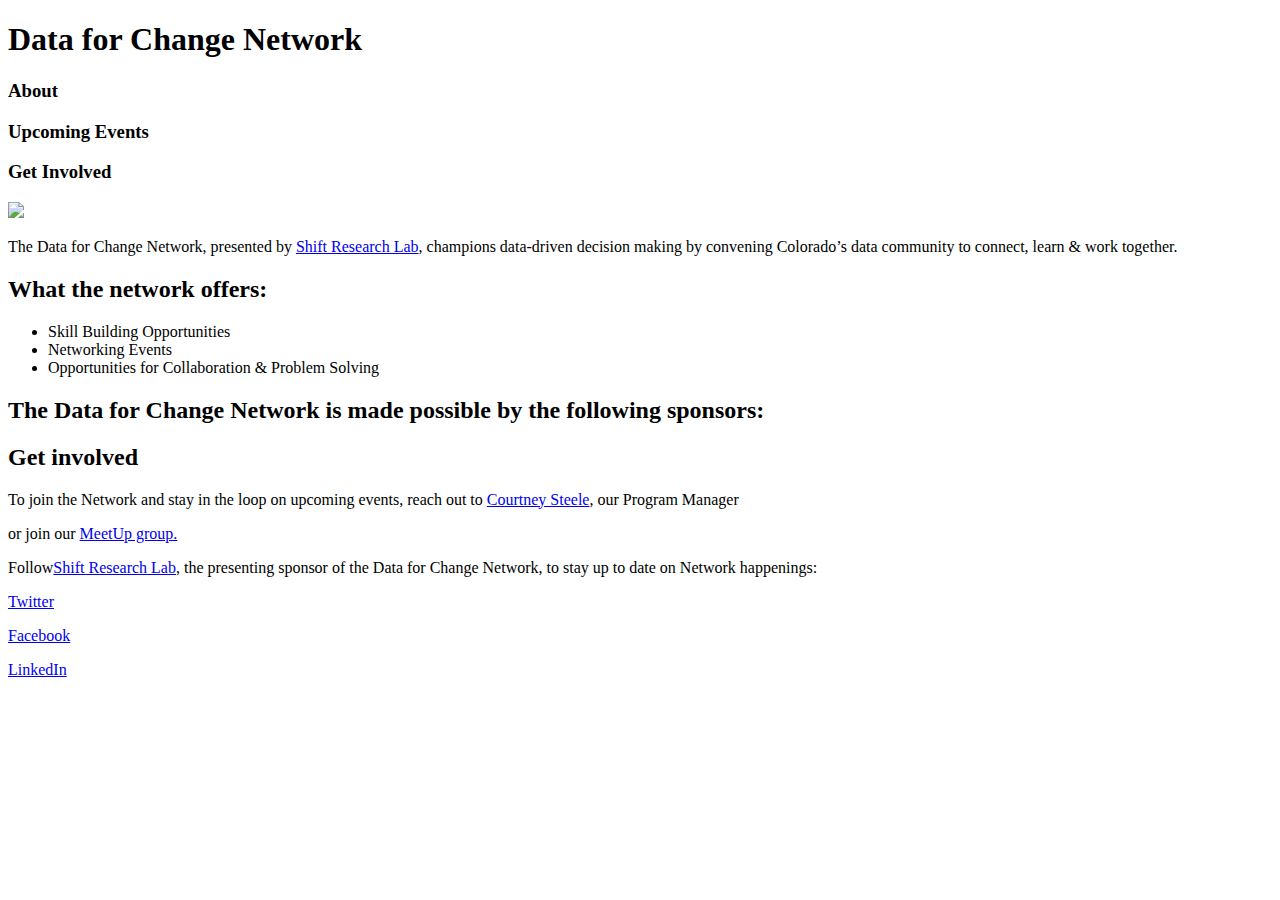
==== unit_3/index.html @ 42e4c54d "Update index.html" ====
<!DOCTYPE html>
<html>
<head>
	<title>Data for Change Network</title>
</head>
<body>
	
	<h1>Data for Change Network</h1>
	
	<h3>About</h3>
	<h3>Upcoming Events</h3>
	<h3>Get Involved</h3>
	<img src="images/data_for_change.jpeg">
	<p>The Data for Change Network, presented by <a href="http://www.shiftresearchlab.org/">Shift Research Lab</a>, champions data-driven decision making by convening Colorado’s data community to connect, learn & work together.</p> 

	<h2>What the network offers:</h2>
	<ul>
		<li>Skill Building Opportunities</li>
		<li>Networking Events</li>
		<li>Opportunities for Collaboration & Problem Solving</li>
	</ul>

	<h2>The Data for Change Network is made possible by the following sponsors:</h2> 


	<h2>Get involved</h2>
	<p>To join the Network and stay in the loop on upcoming events, reach out to <a href="mailto:csteele@garycommunity.org"> Courtney Steele</a>, our Program Manager</p> or join our <a href="https://www.meetup.com/Data-for-Change-Network-Shift-Research-Lab/"> MeetUp group.</a>

	<p>Follow<a href="http://www.shiftresearchlab.org/">Shift Research Lab</a>, the presenting sponsor of the Data for Change Network, to stay up to date on Network happenings:</p>
	<p> <a href="https://twitter.com/Shift_Research">Twitter</a> </p>
	<p> <a href="https://www.facebook.com/ShiftResearchLab/">Facebook</a> </p>
	</p> <a href="https://www.linkedin.com/company/shift-research-lab/?viewAsMember=true">LinkedIn</a> </p>

</body>
</html>
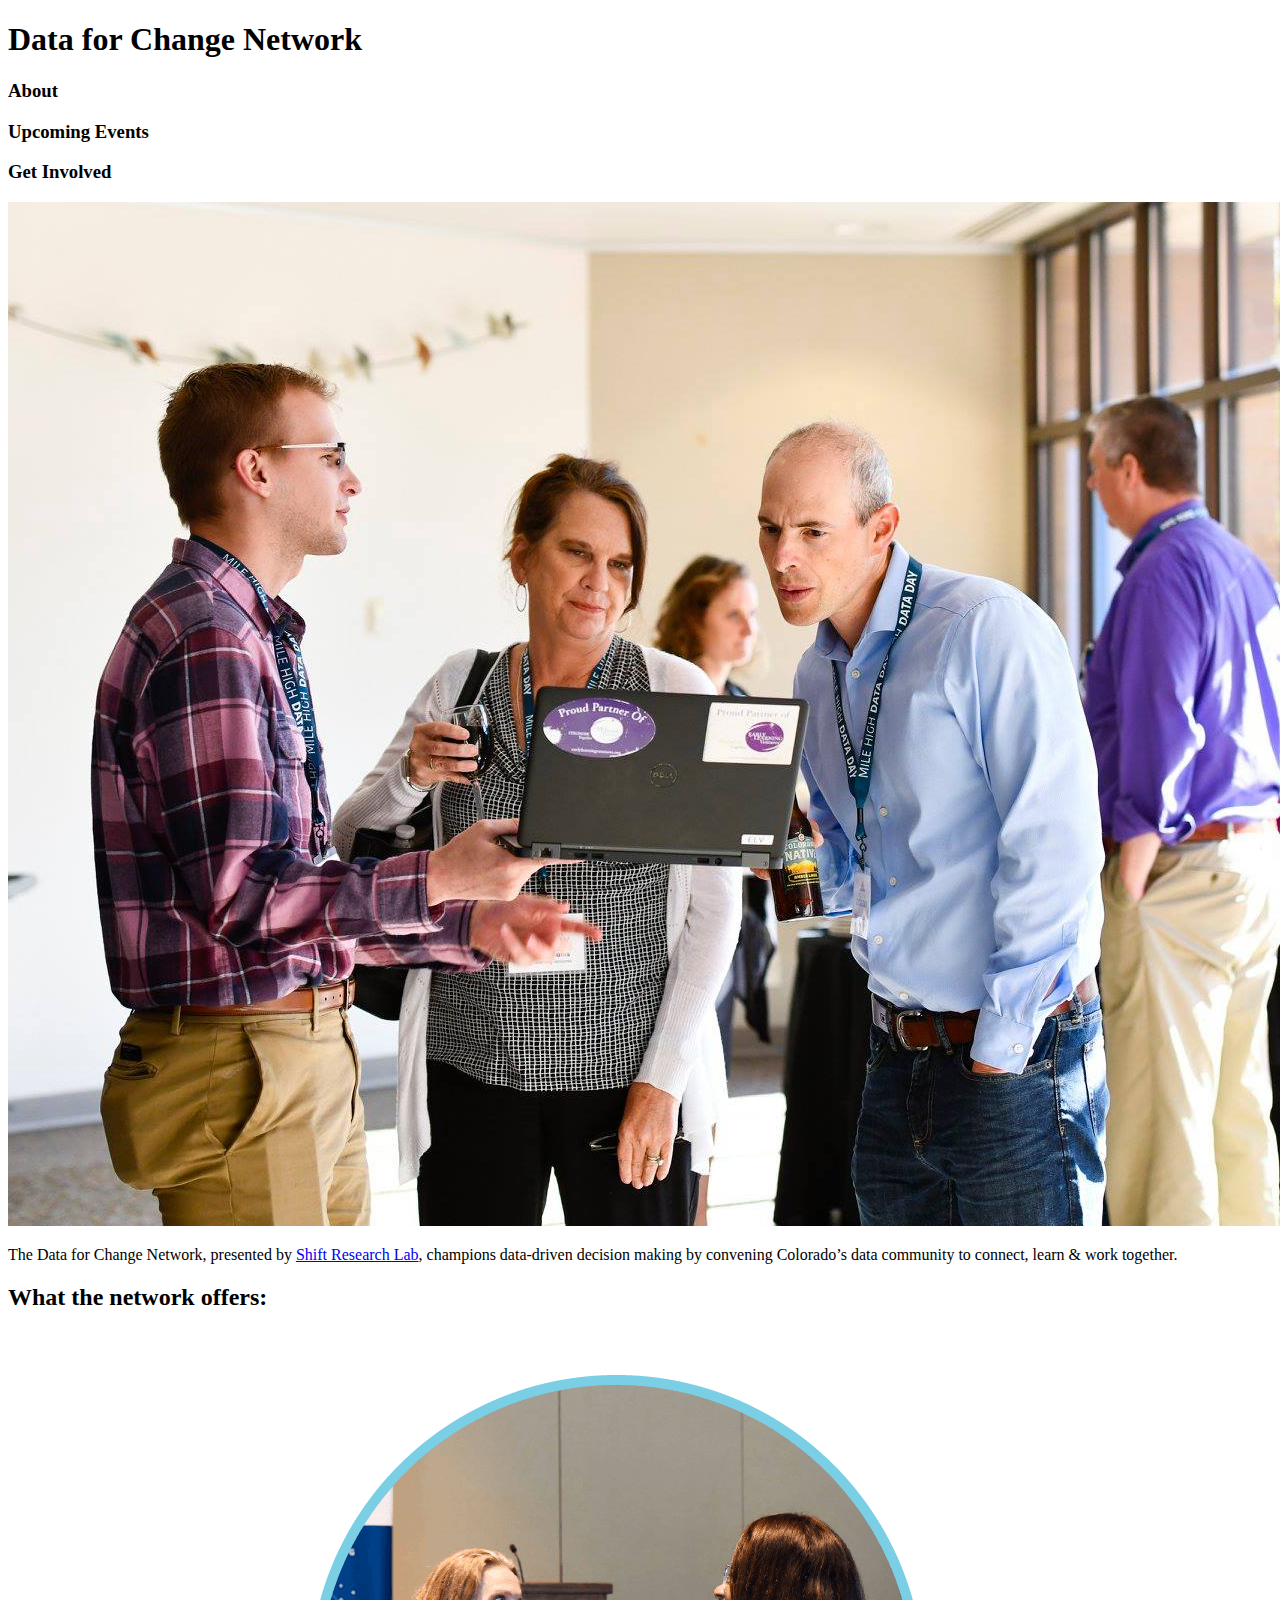
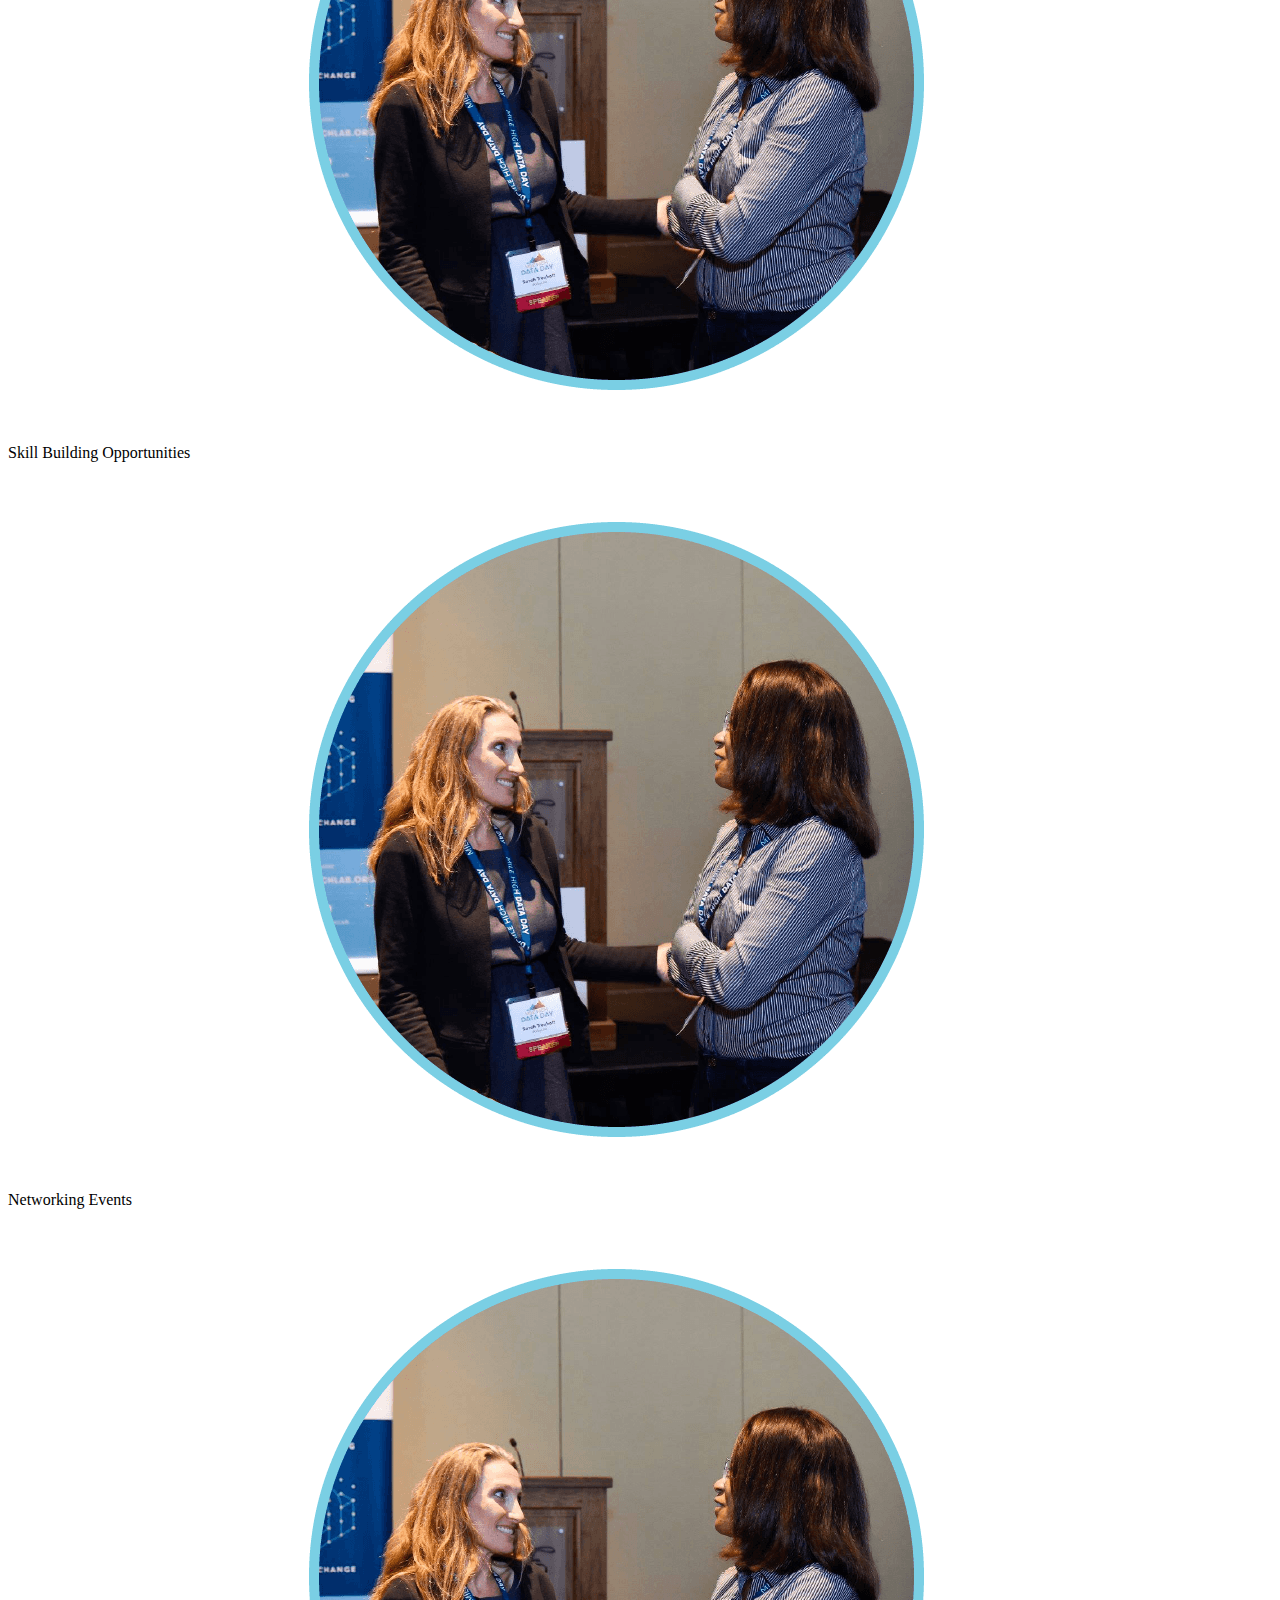
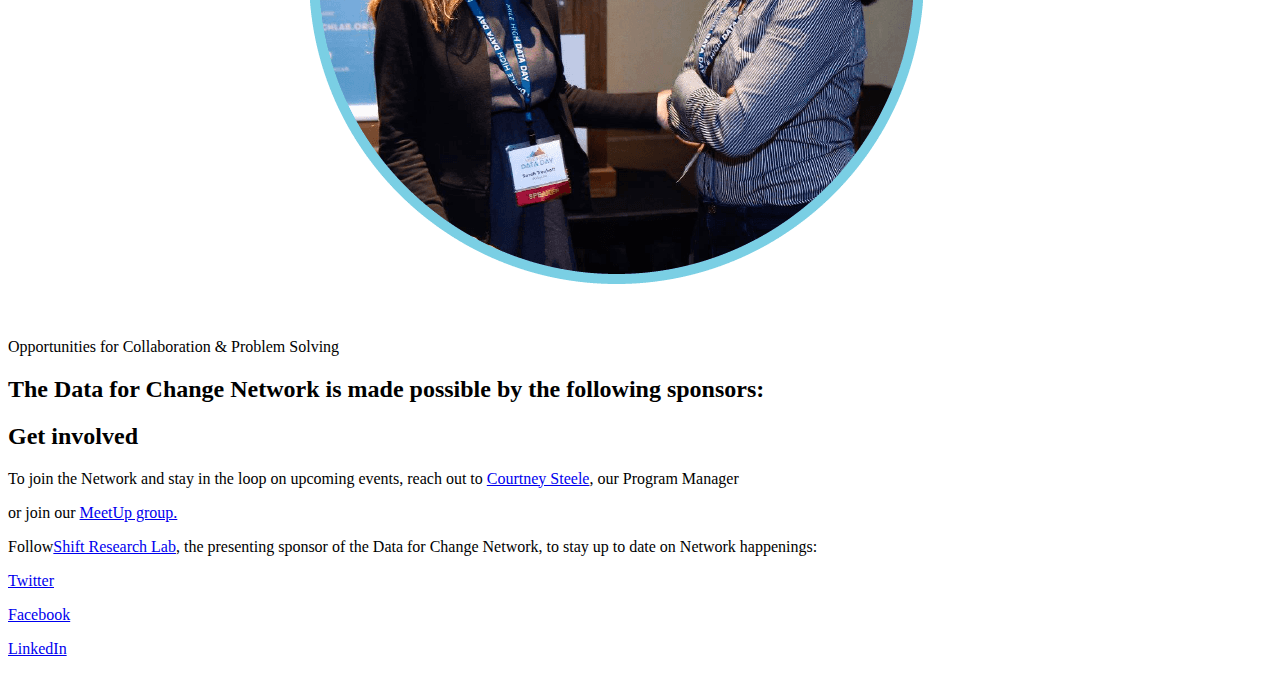
==== commit 94fd51b4: "Update index.html" ====
--- a/unit_3/index.html
+++ b/unit_3/index.html
@@ -14,11 +14,12 @@
 	<p>The Data for Change Network, presented by <a href="http://www.shiftresearchlab.org/">Shift Research Lab</a>, champions data-driven decision making by convening Colorado’s data community to connect, learn & work together.</p> 
 
 	<h2>What the network offers:</h2>
-	<ul>
-		<li>Skill Building Opportunities</li>
-		<li>Networking Events</li>
-		<li>Opportunities for Collaboration & Problem Solving</li>
-	</ul>
+		<img src="images/circle_image.png">
+		<p>Skill Building Opportunities</p>
+		<img src="images/circle_image.png">
+		<p>Networking Events</p>
+		<img src="images/circle_image.png">
+		<p>Opportunities for Collaboration & Problem Solving</p>
 
 	<h2>The Data for Change Network is made possible by the following sponsors:</h2> 
 
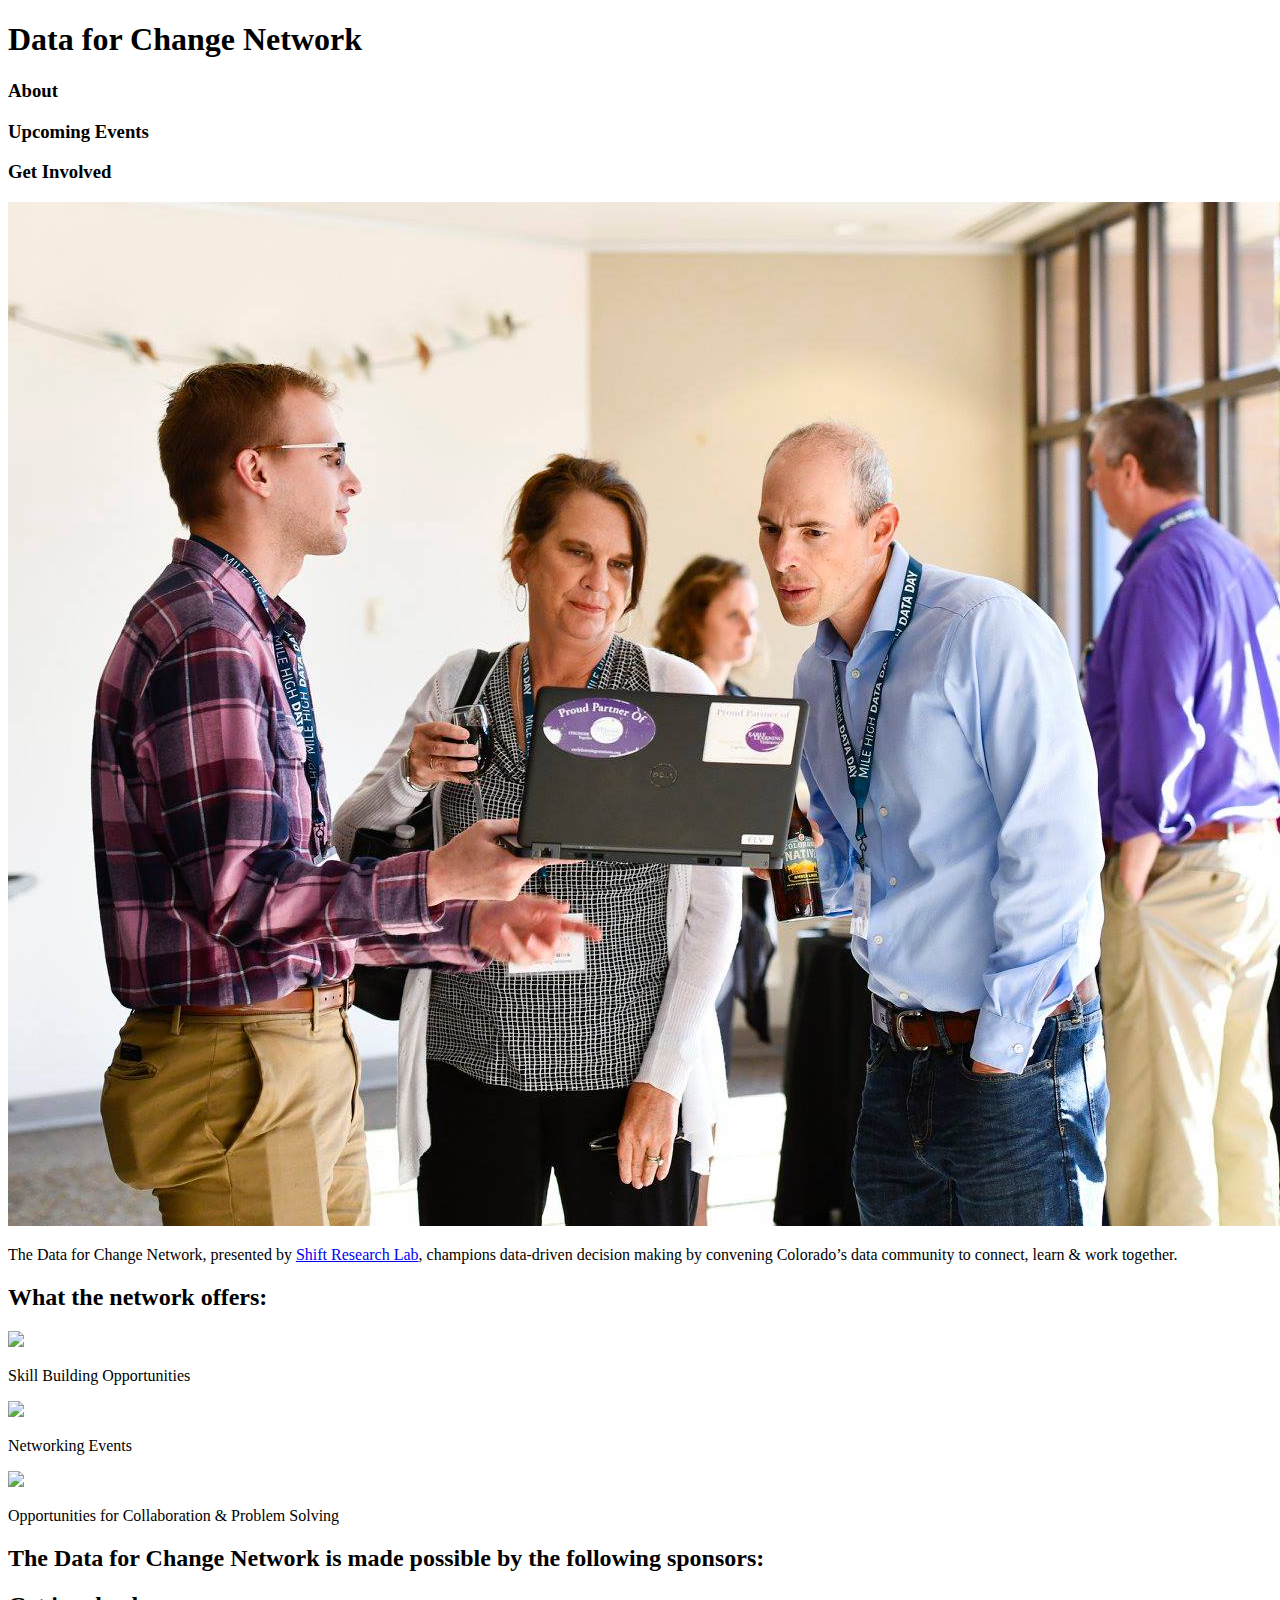
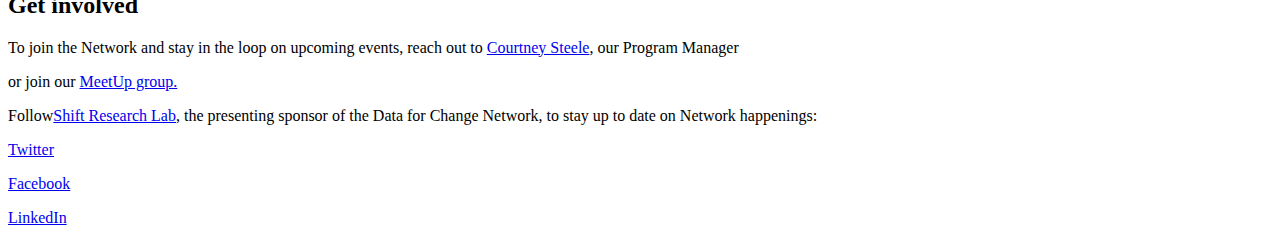
==== commit c875f91d: "me" ====
--- a/unit_3/index.html
+++ b/unit_3/index.html
@@ -14,11 +14,11 @@
 	<p>The Data for Change Network, presented by <a href="http://www.shiftresearchlab.org/">Shift Research Lab</a>, champions data-driven decision making by convening Colorado’s data community to connect, learn & work together.</p> 
 
 	<h2>What the network offers:</h2>
-		<img src="images/circle_image.png">
+		<img src="images/circle_image.png.png">
 		<p>Skill Building Opportunities</p>
-		<img src="images/circle_image.png">
+		<img src="images/circle_image.png.png">
 		<p>Networking Events</p>
-		<img src="images/circle_image.png">
+		<img src="images/circle_image.png.png">
 		<p>Opportunities for Collaboration & Problem Solving</p>
 
 	<h2>The Data for Change Network is made possible by the following sponsors:</h2> 
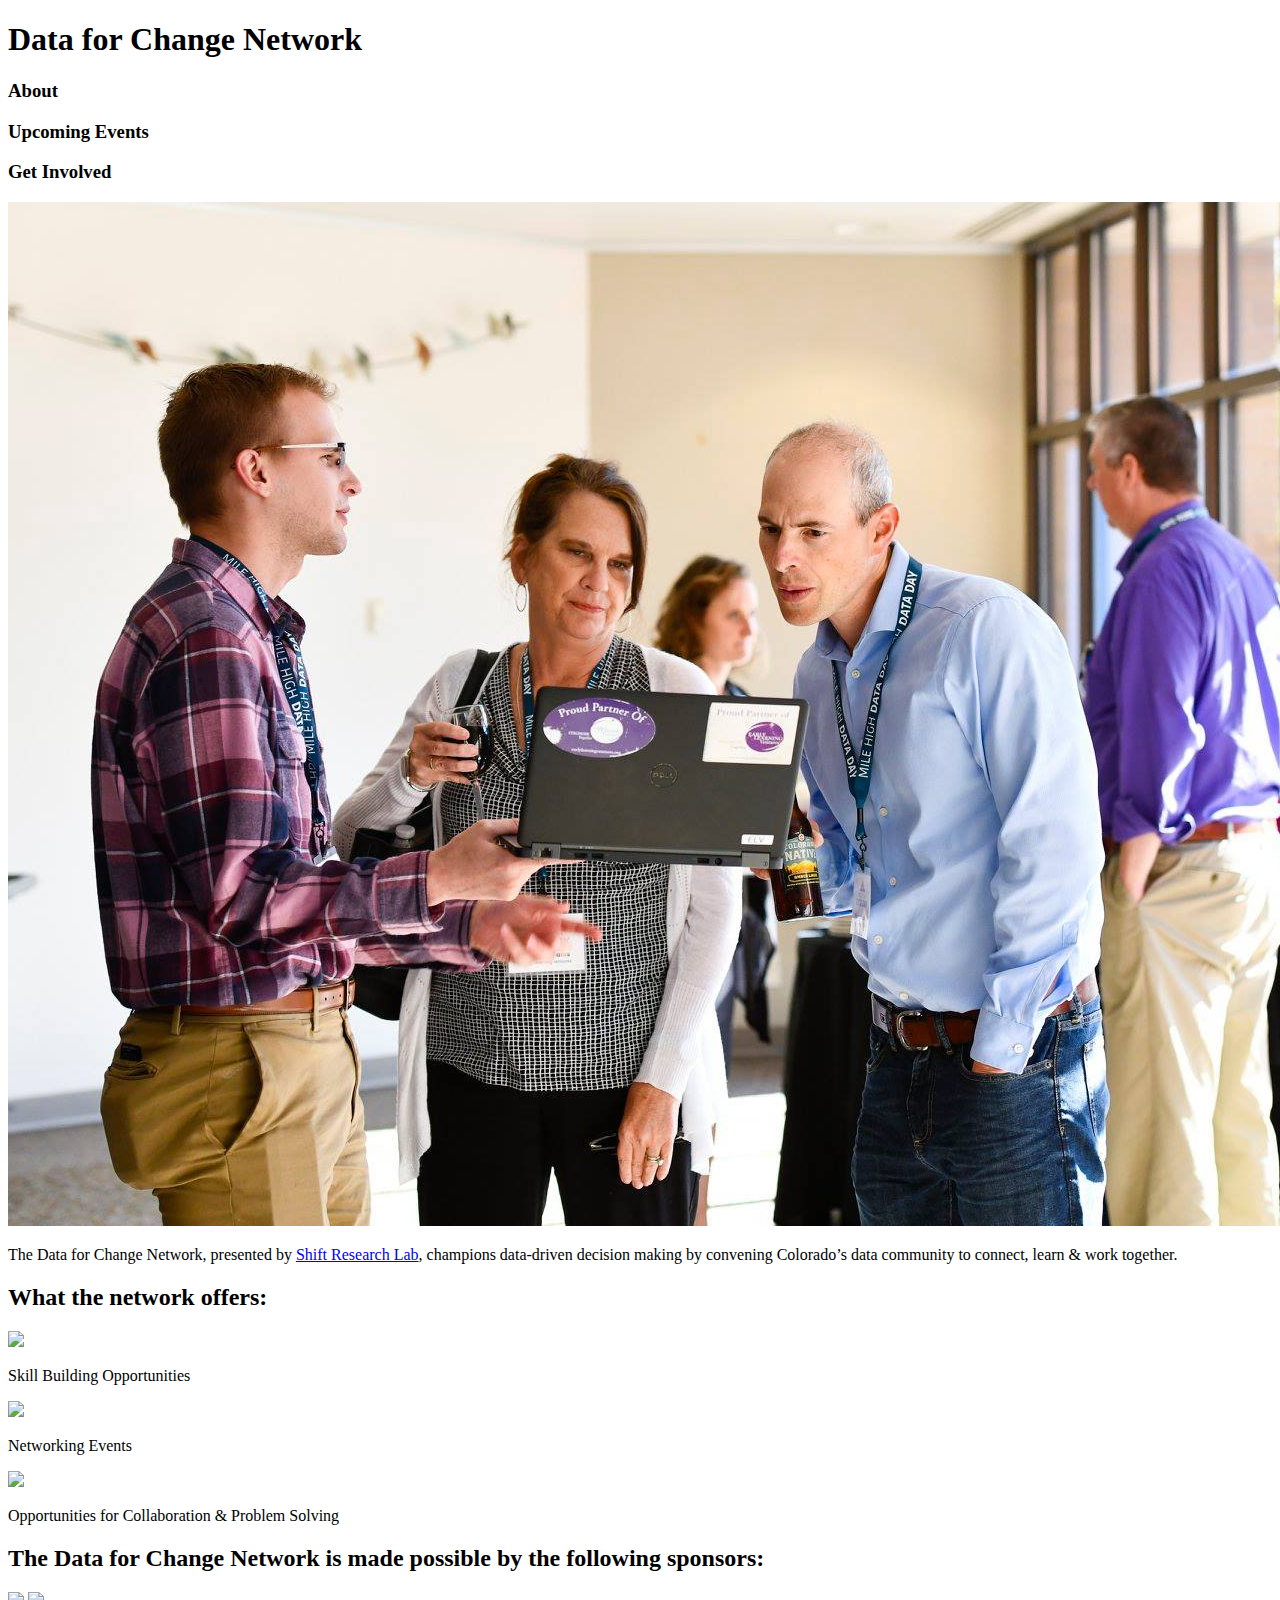
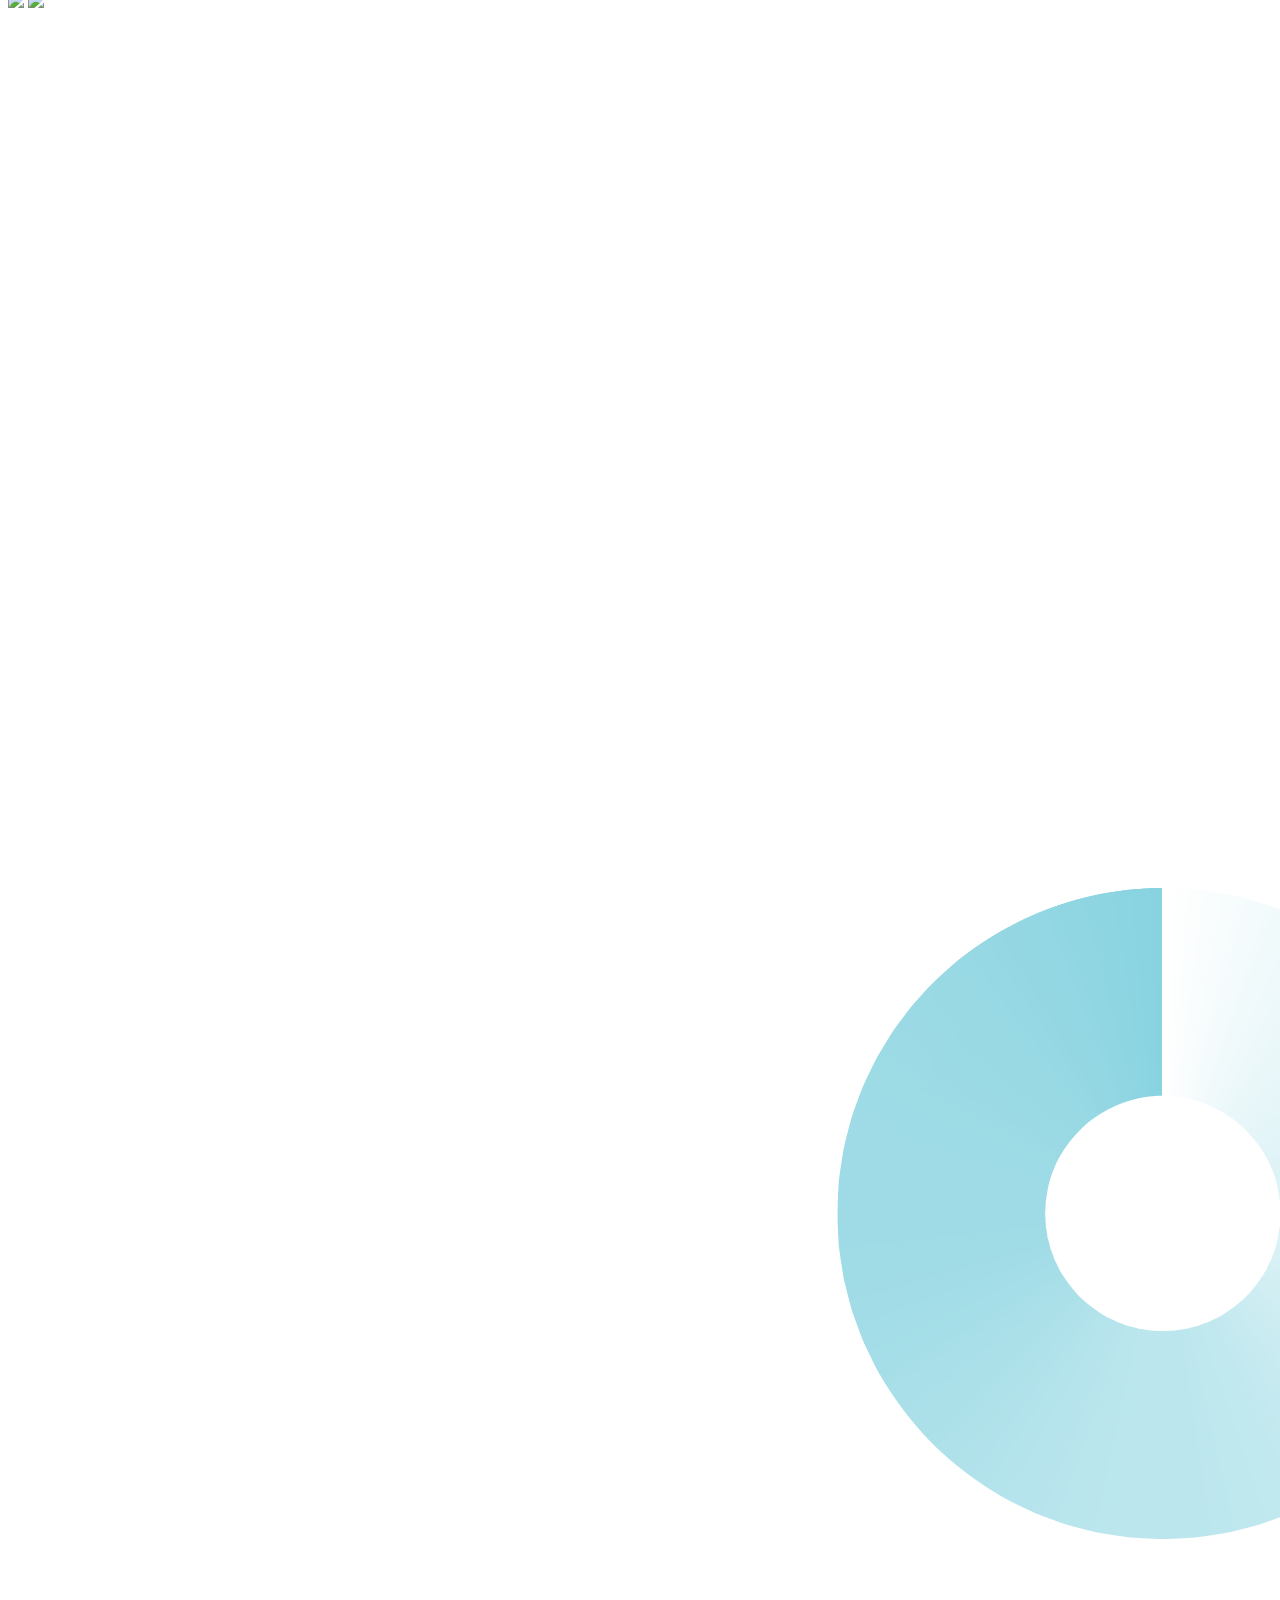
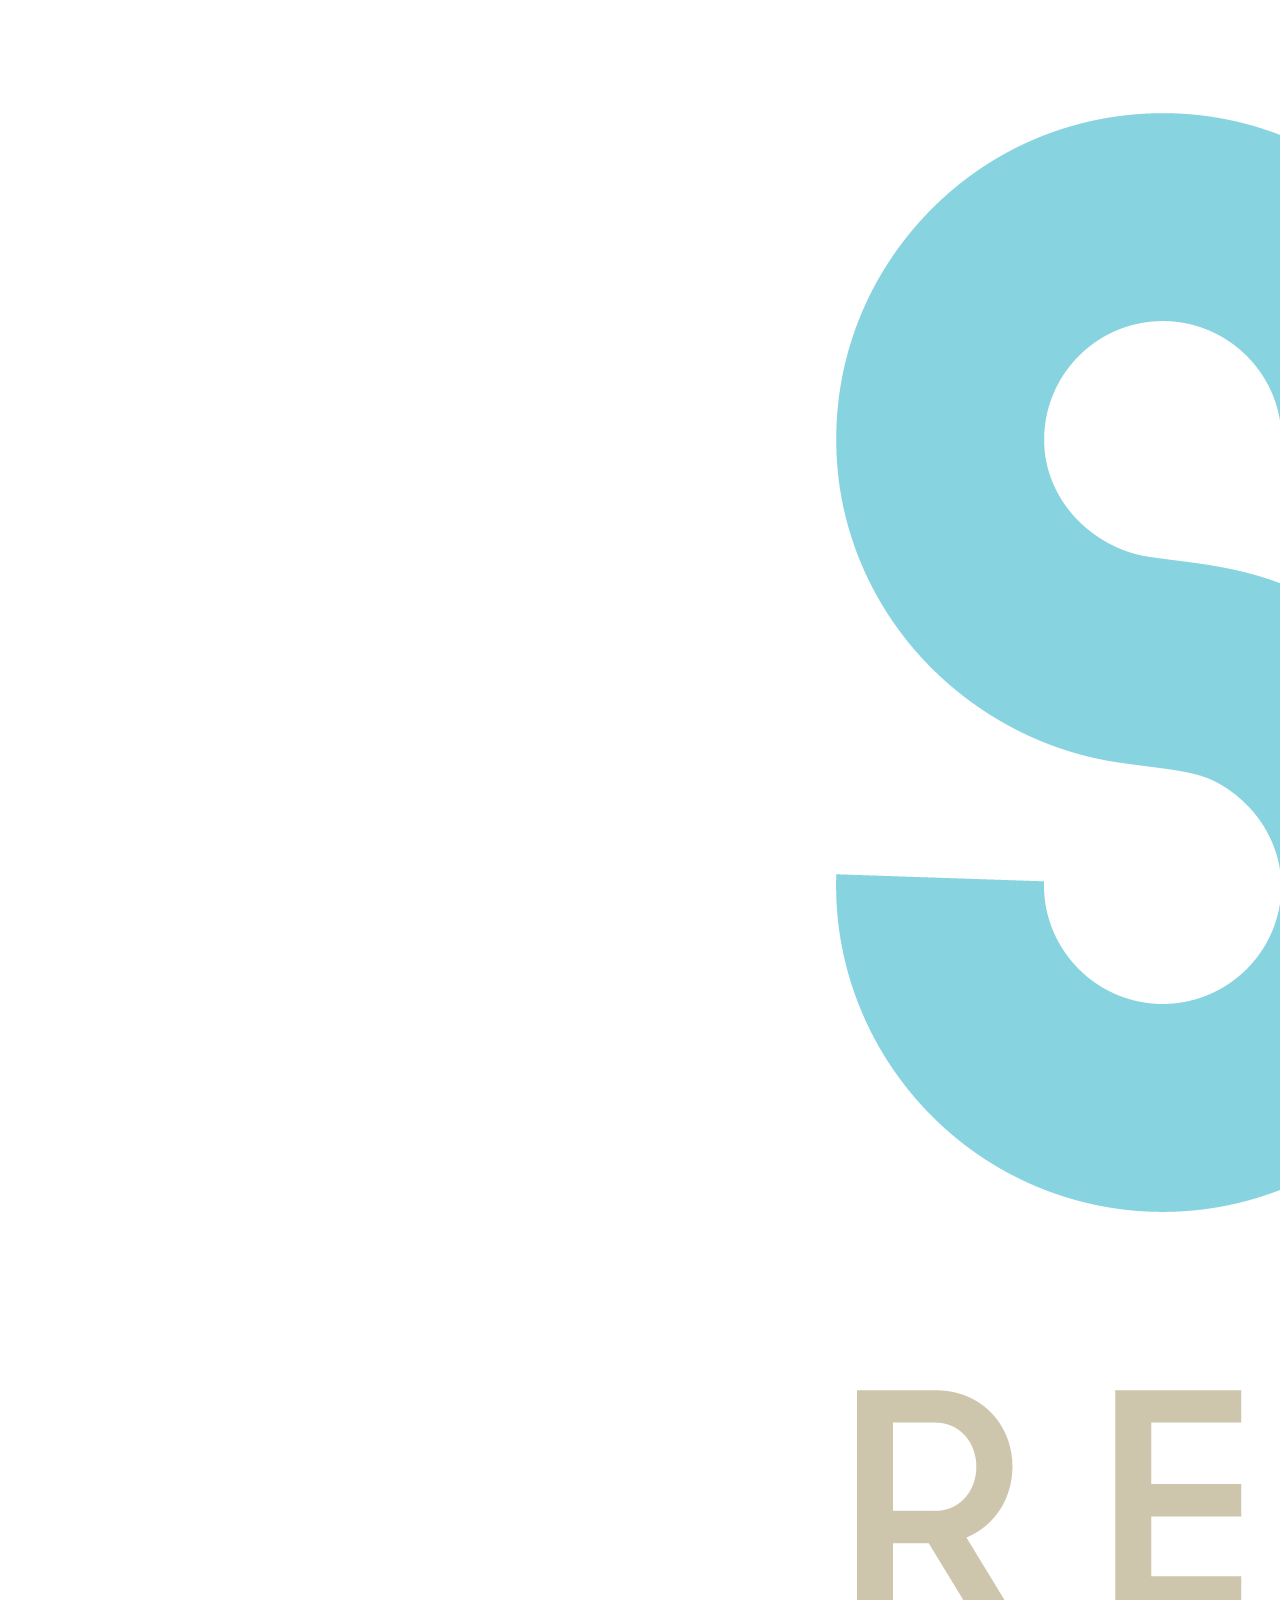
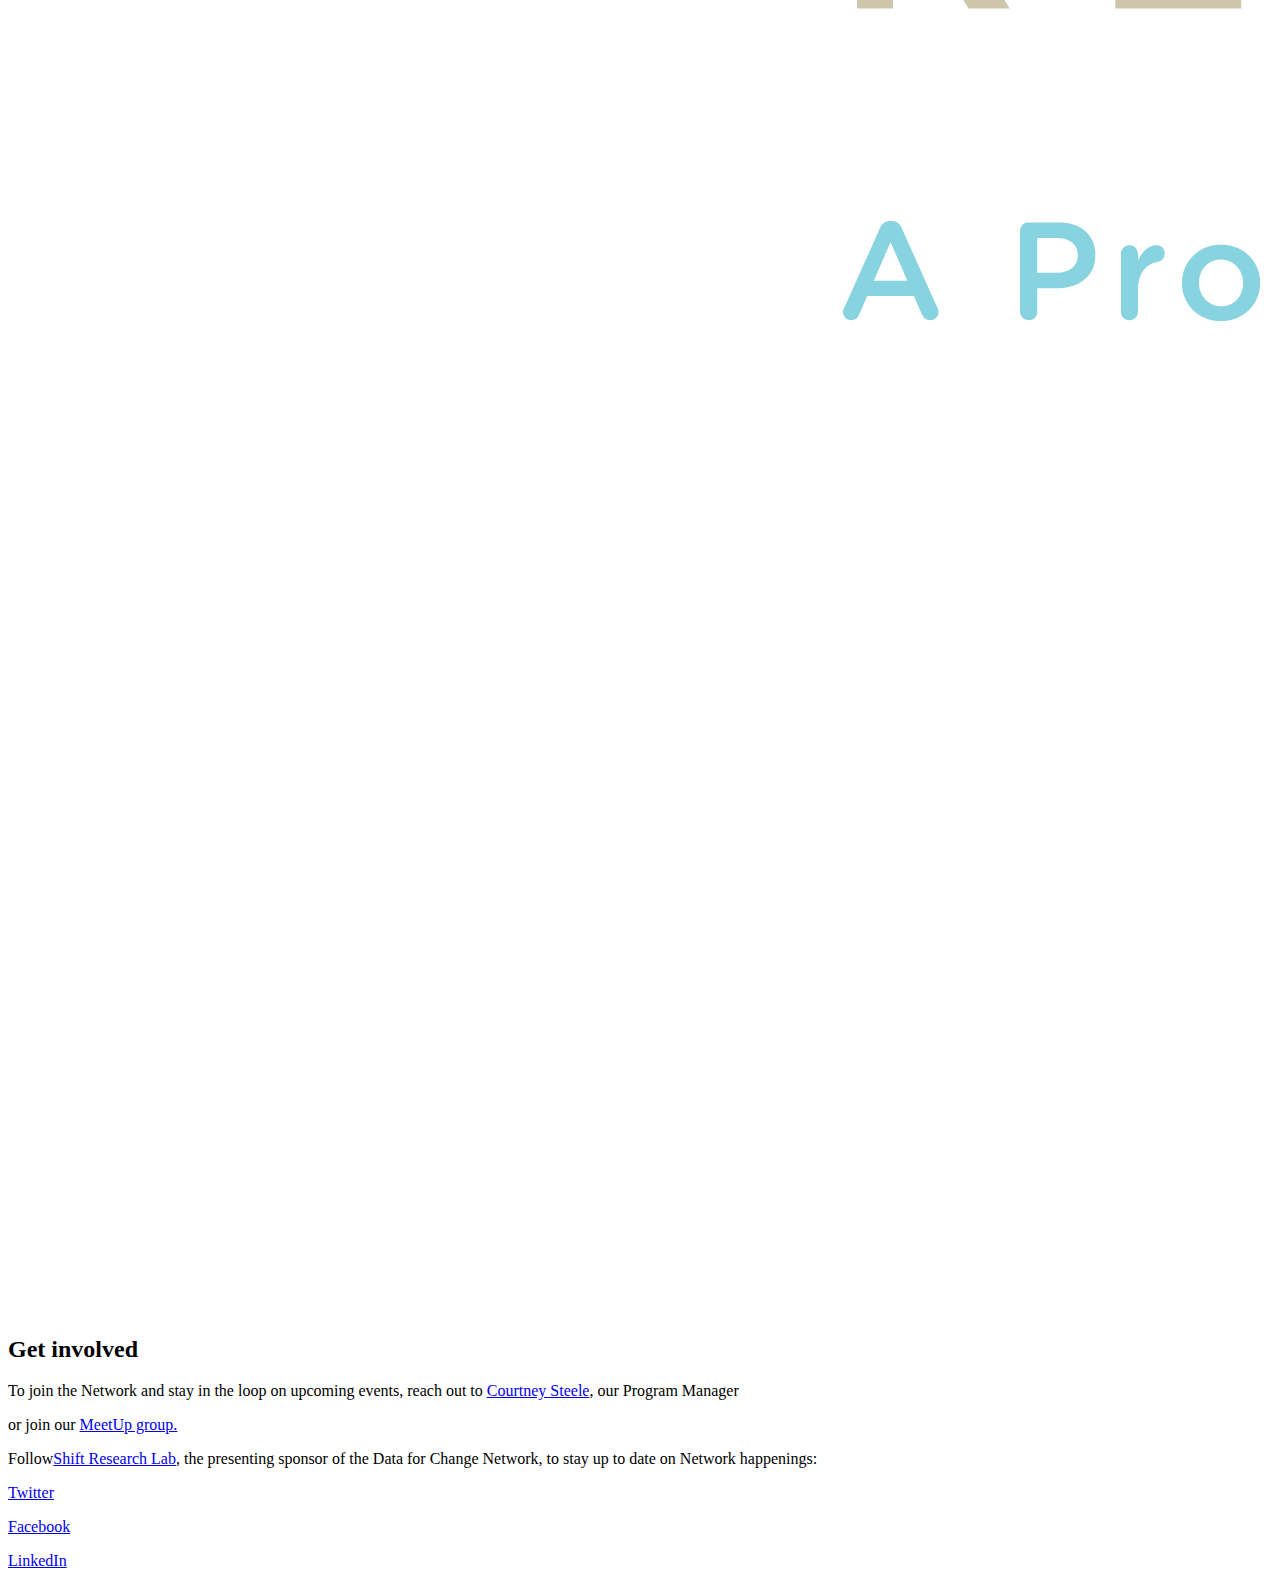
==== commit 1efc6874: "Update index.html" ====
--- a/unit_3/index.html
+++ b/unit_3/index.html
@@ -22,7 +22,9 @@
 		<p>Opportunities for Collaboration & Problem Solving</p>
 
 	<h2>The Data for Change Network is made possible by the following sponsors:</h2> 
-
+	<img src="images/ga_logo.jpeg">
+	<img src="images/piton_logo.jpeg">
+	<img src="images/shift_logo.png">
 
 	<h2>Get involved</h2>
 	<p>To join the Network and stay in the loop on upcoming events, reach out to <a href="mailto:csteele@garycommunity.org"> Courtney Steele</a>, our Program Manager</p> or join our <a href="https://www.meetup.com/Data-for-Change-Network-Shift-Research-Lab/"> MeetUp group.</a>
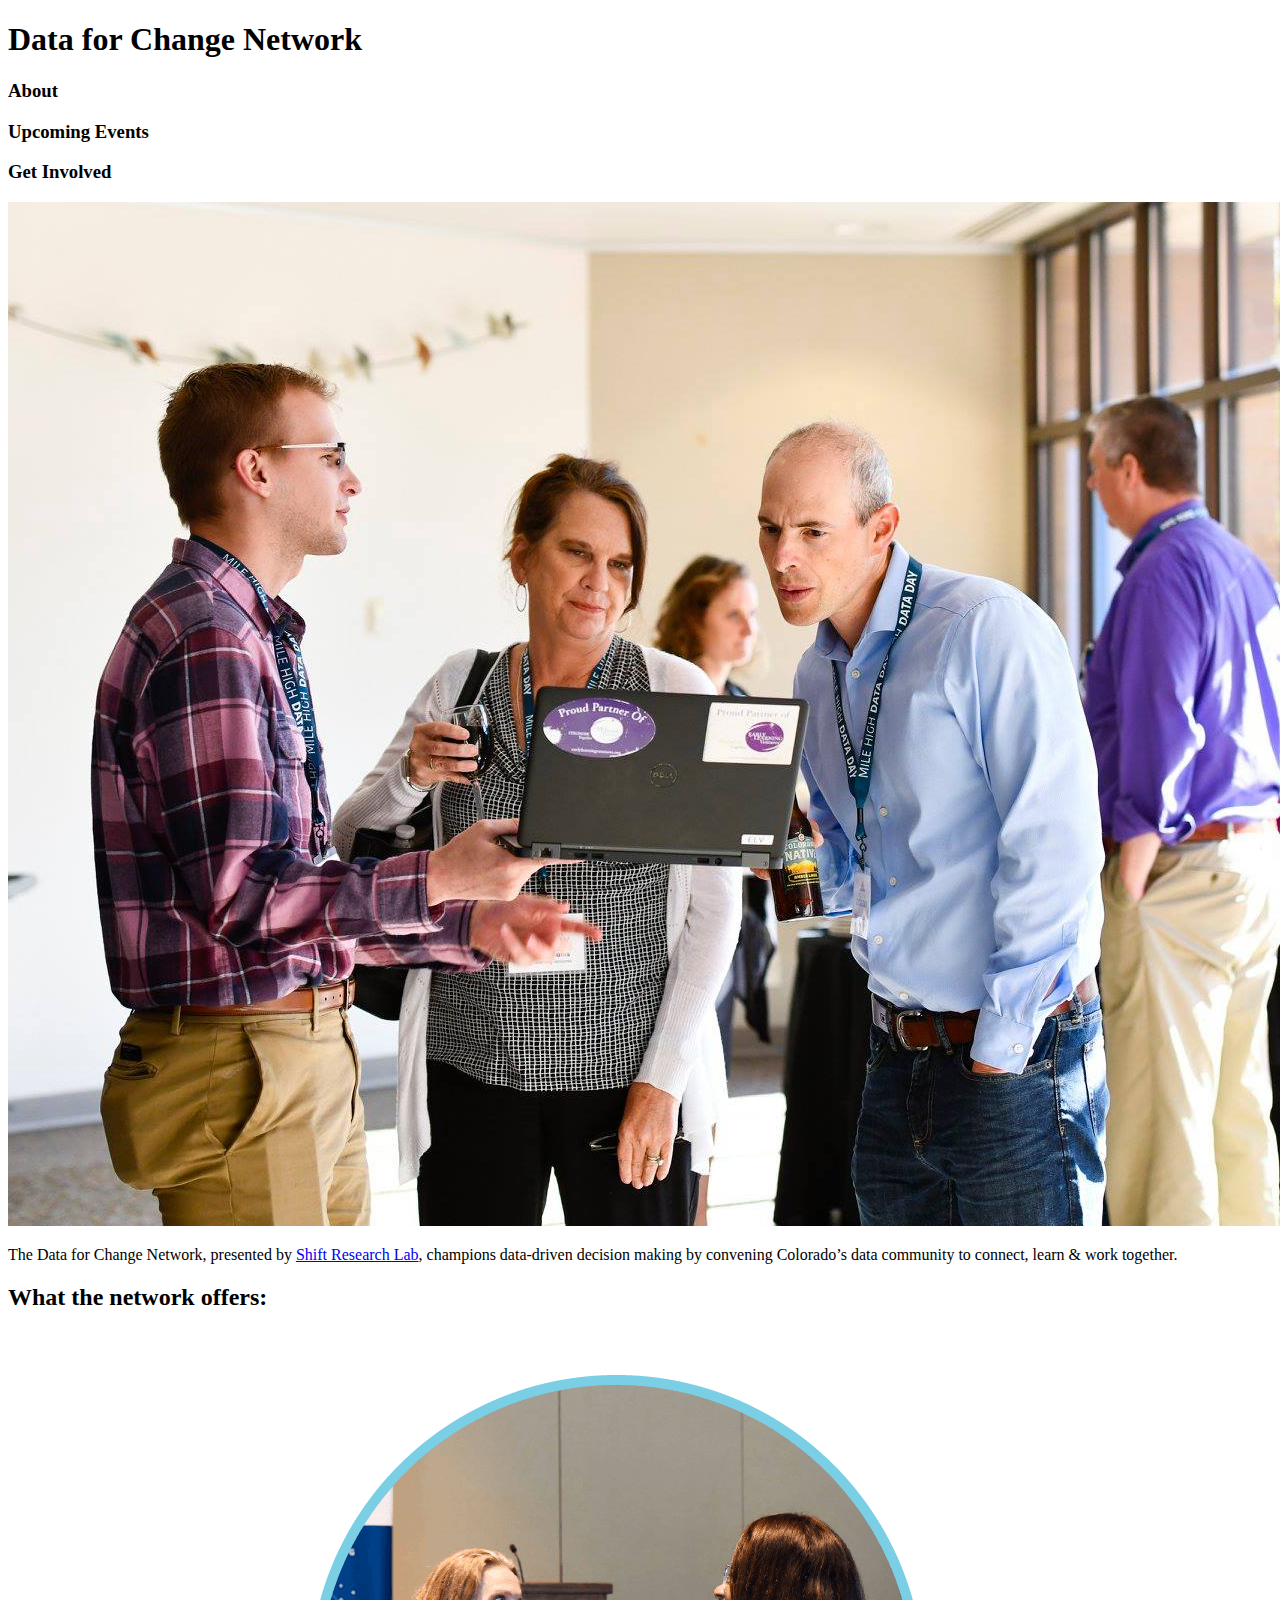
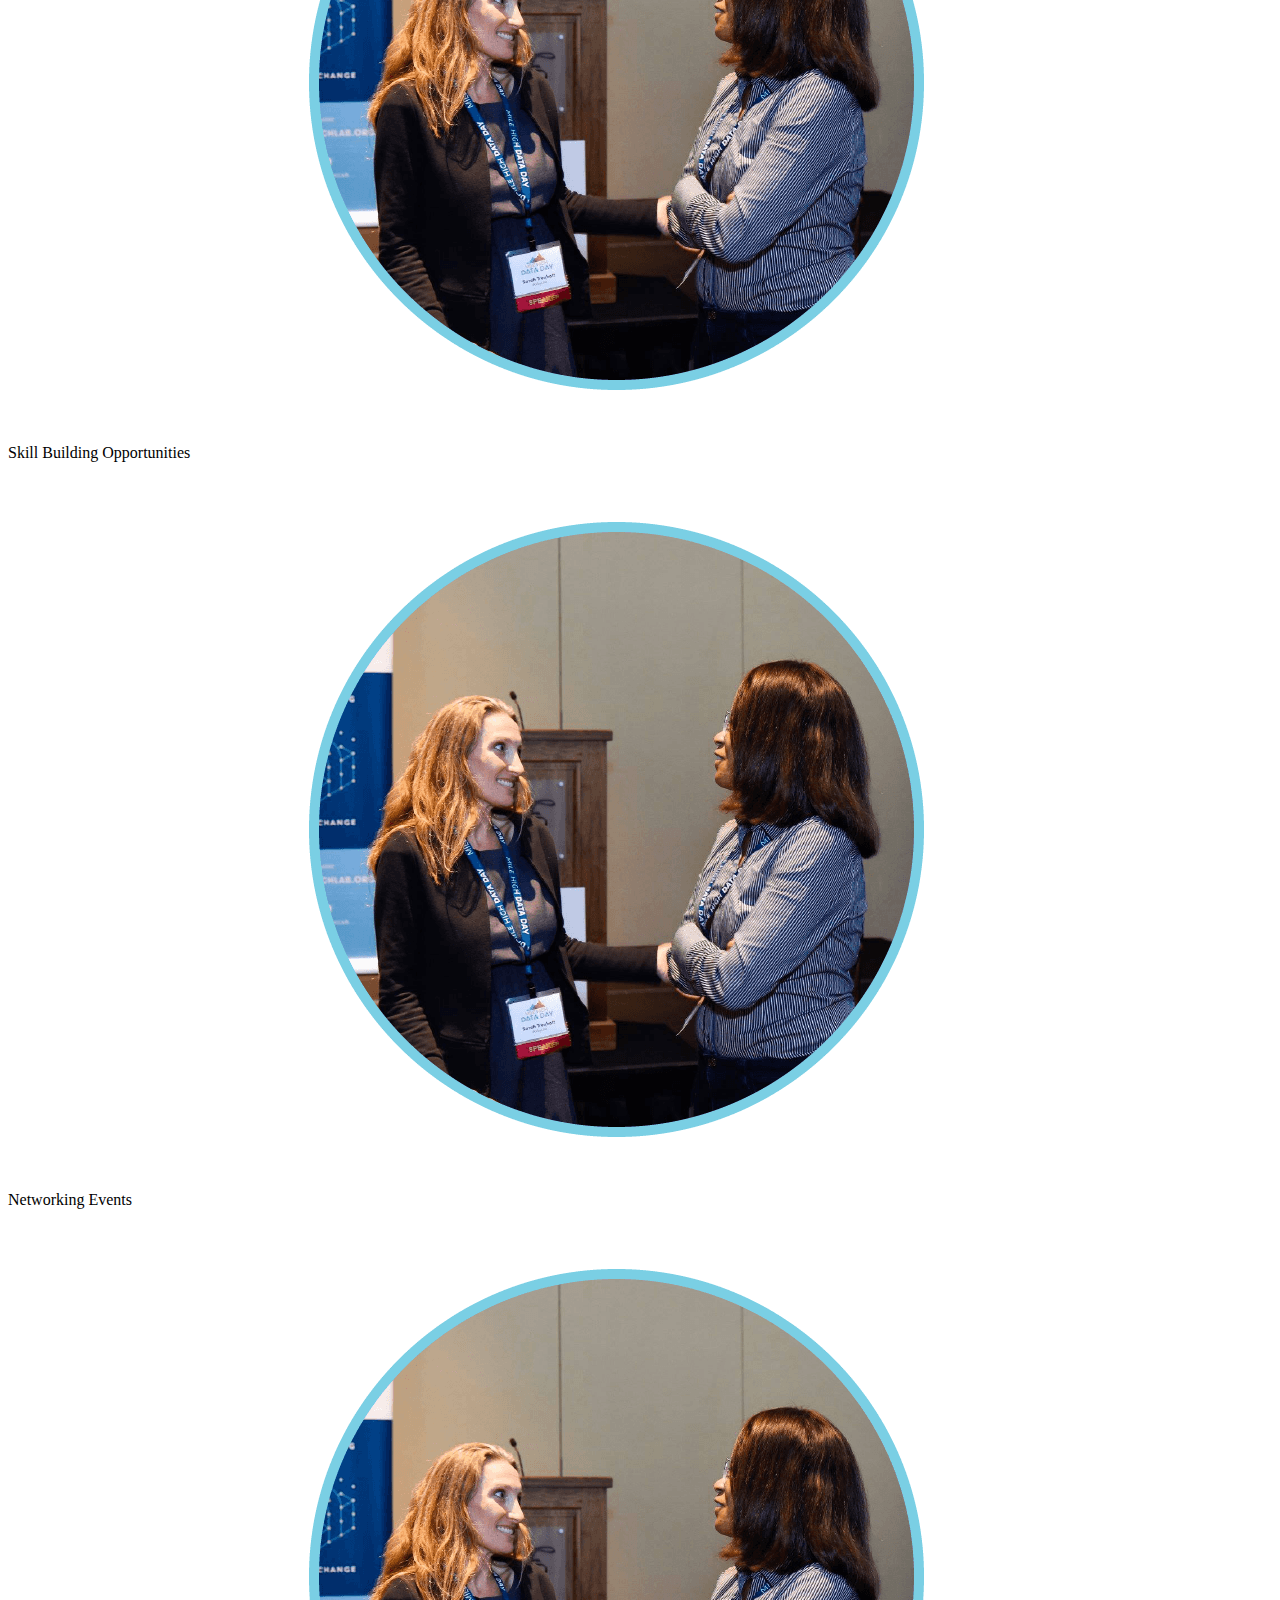
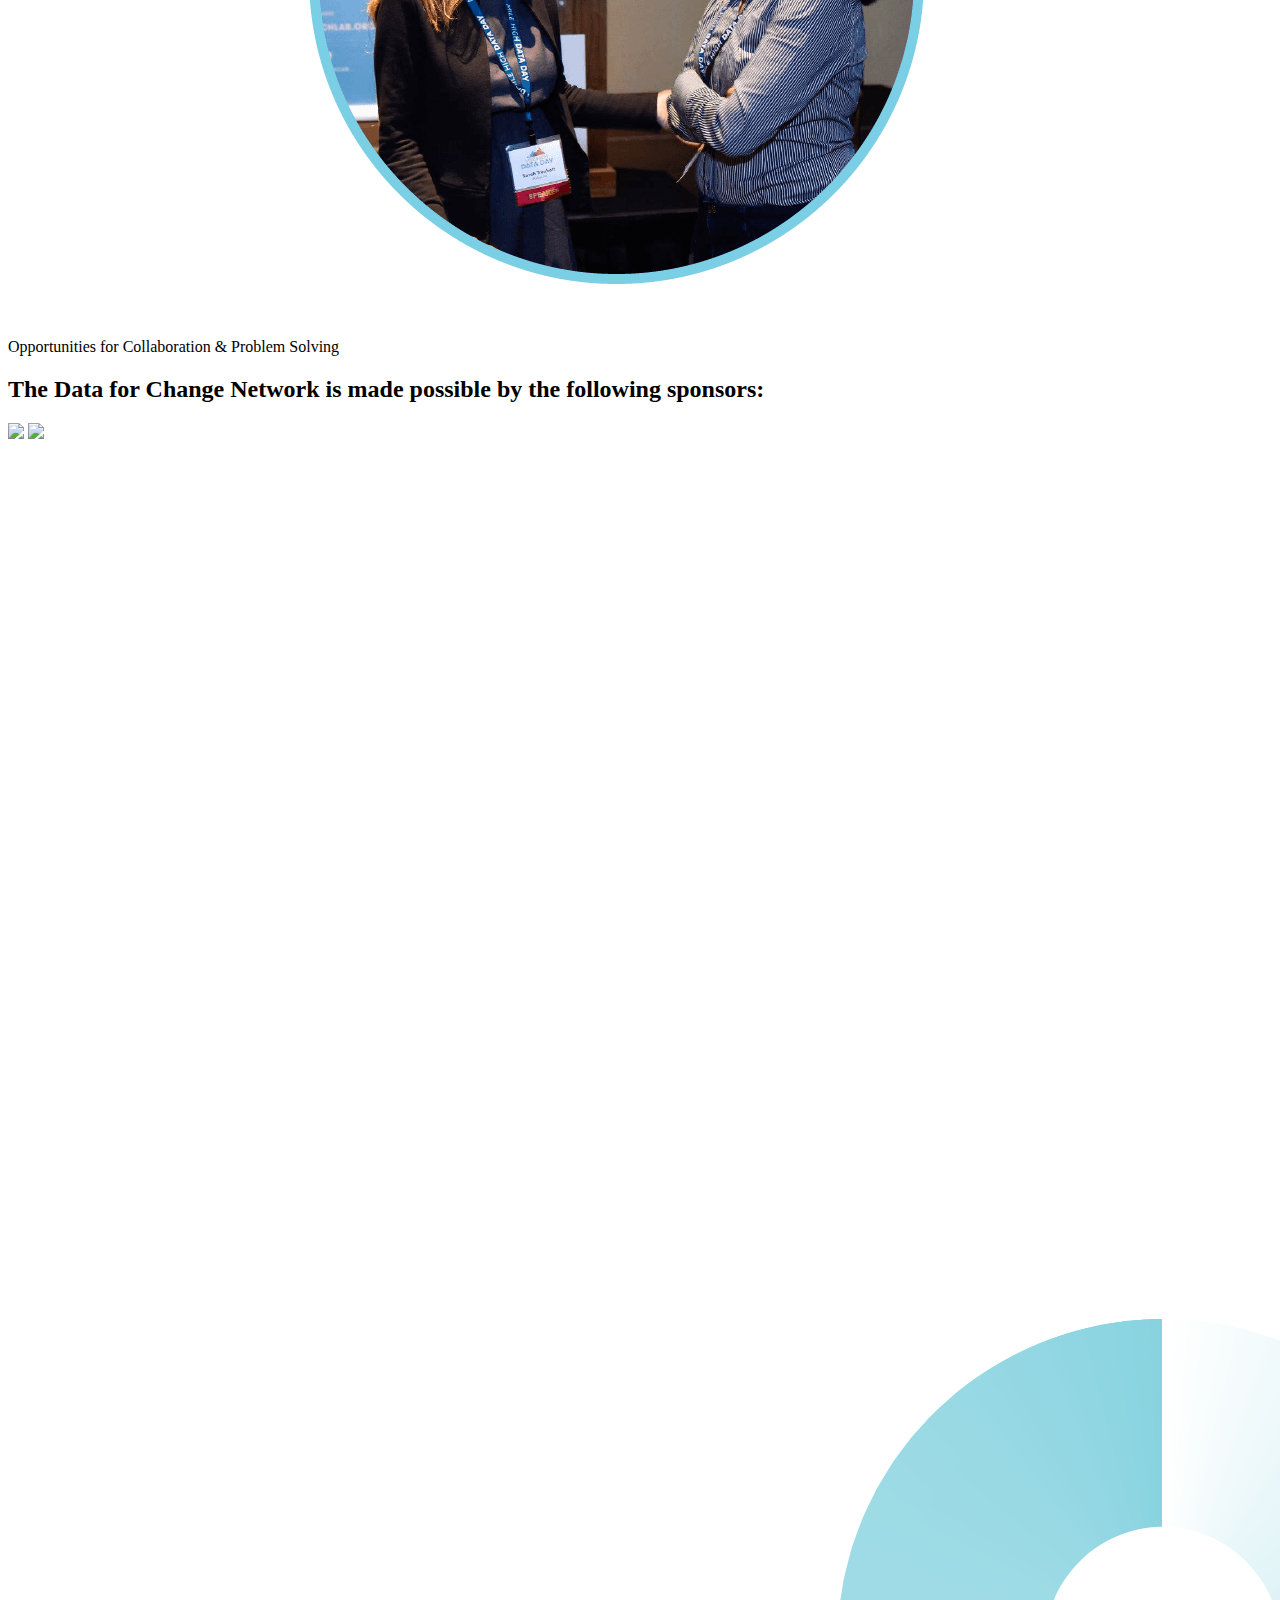
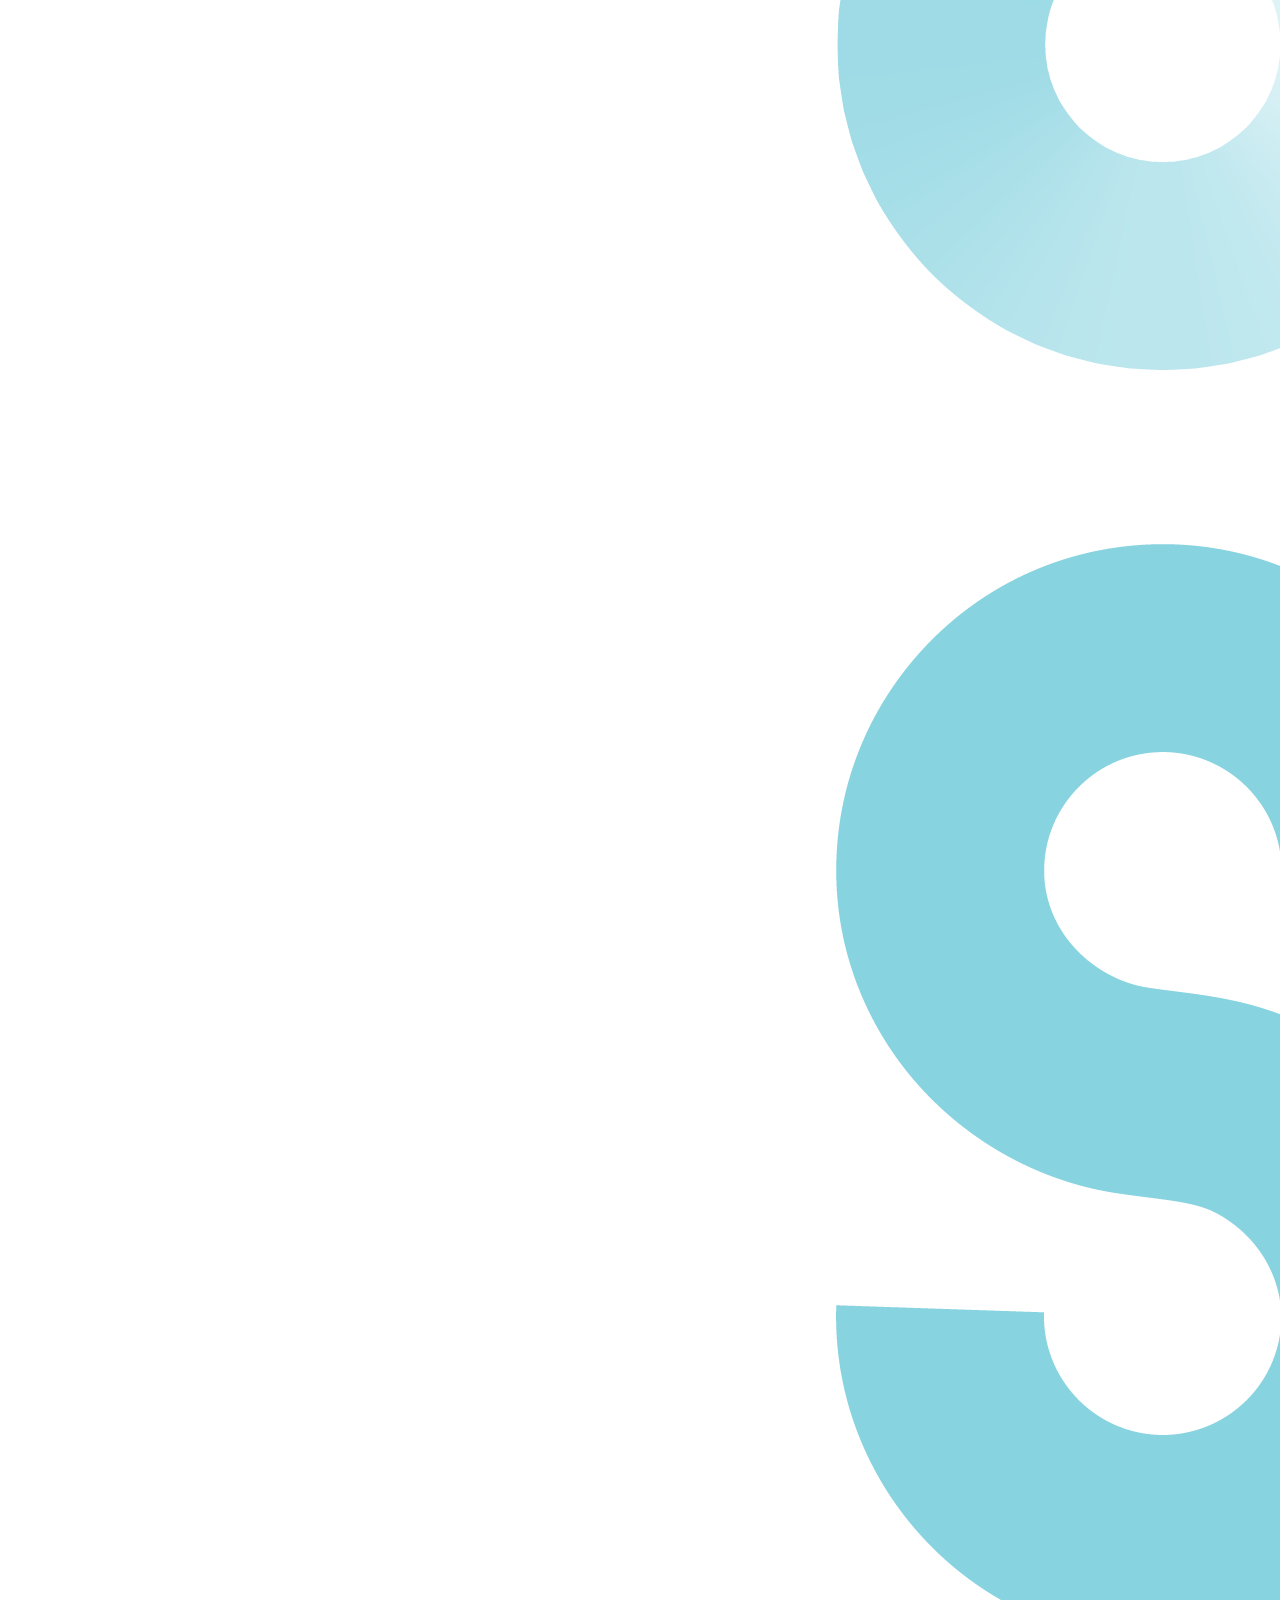
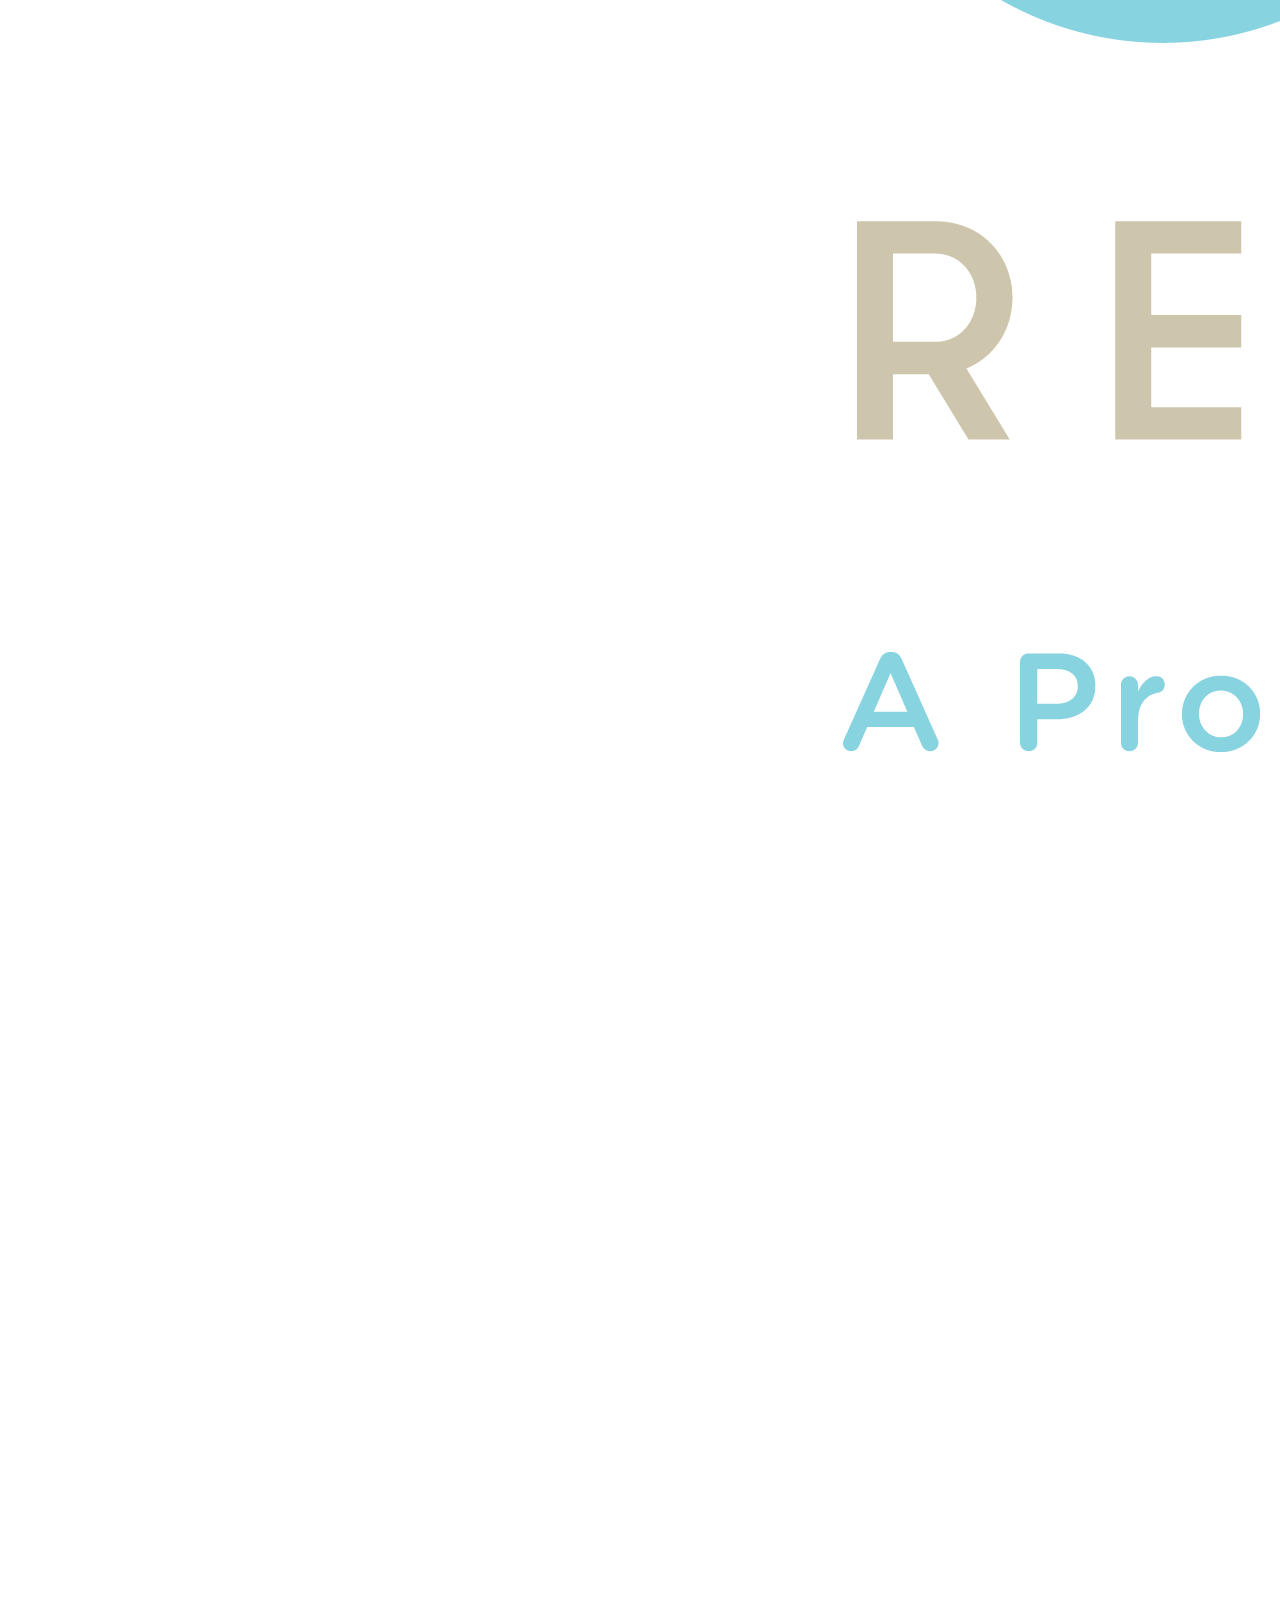
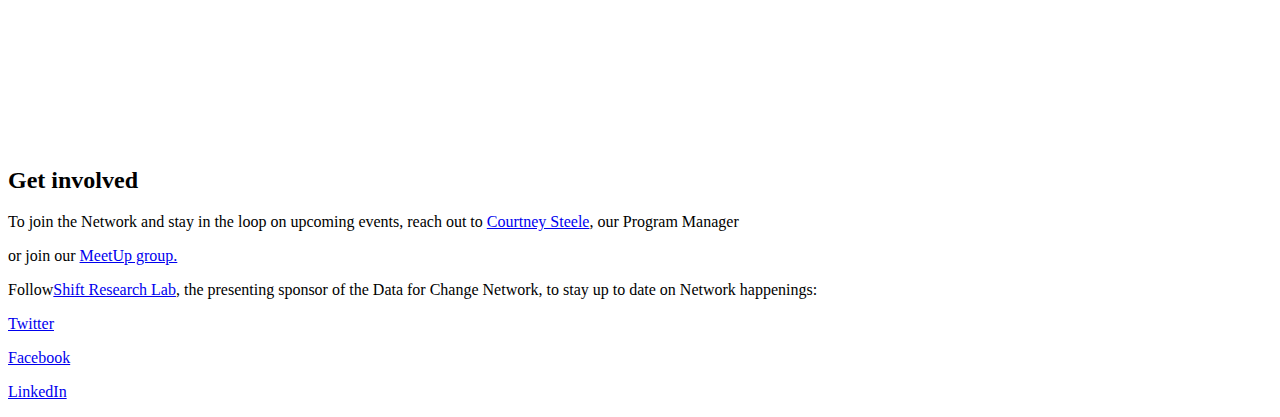
==== commit f2089a32: "Update index.html" ====
--- a/unit_3/index.html
+++ b/unit_3/index.html
@@ -14,11 +14,11 @@
 	<p>The Data for Change Network, presented by <a href="http://www.shiftresearchlab.org/">Shift Research Lab</a>, champions data-driven decision making by convening Colorado’s data community to connect, learn & work together.</p> 
 
 	<h2>What the network offers:</h2>
-		<img src="images/circle_image.png.png">
+		<img src="images/circle_image.png">
 		<p>Skill Building Opportunities</p>
-		<img src="images/circle_image.png.png">
+		<img src="images/circle_image.png">
 		<p>Networking Events</p>
-		<img src="images/circle_image.png.png">
+		<img src="images/circle_image.png">
 		<p>Opportunities for Collaboration & Problem Solving</p>
 
 	<h2>The Data for Change Network is made possible by the following sponsors:</h2> 
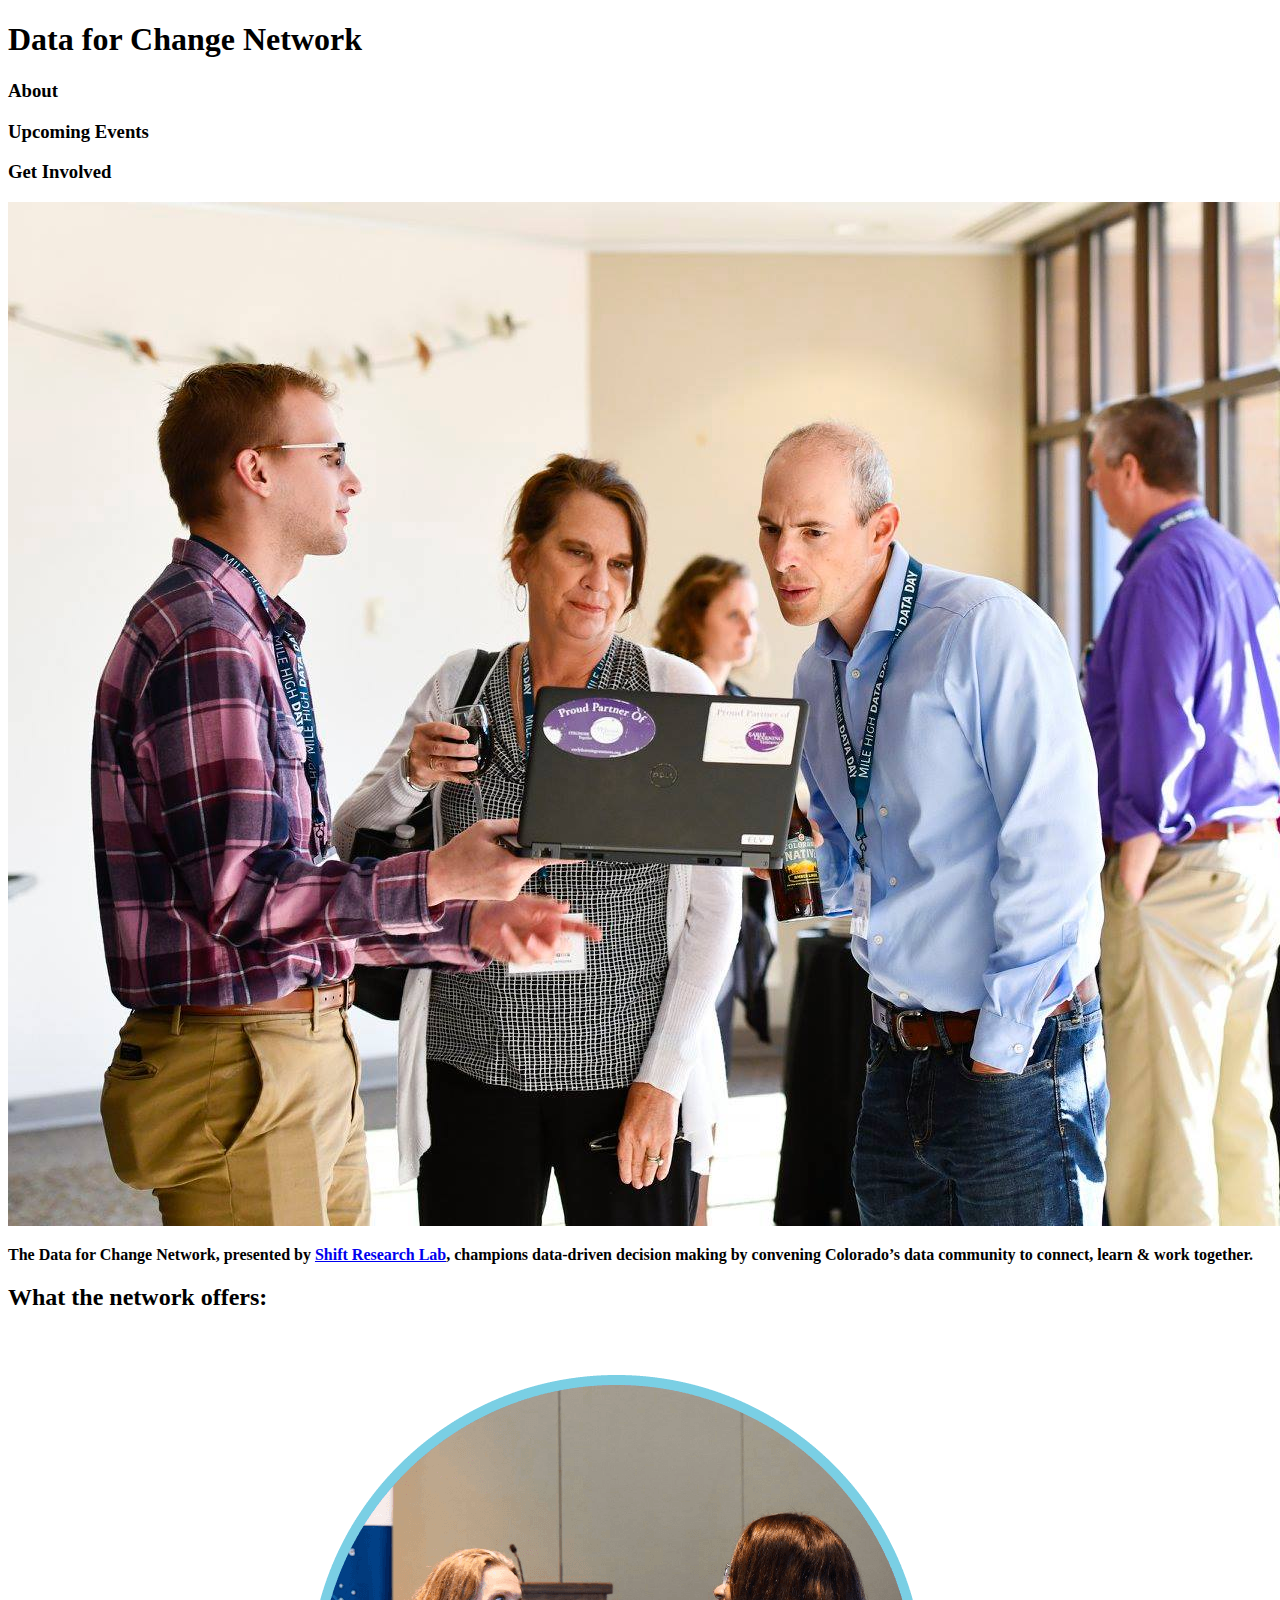
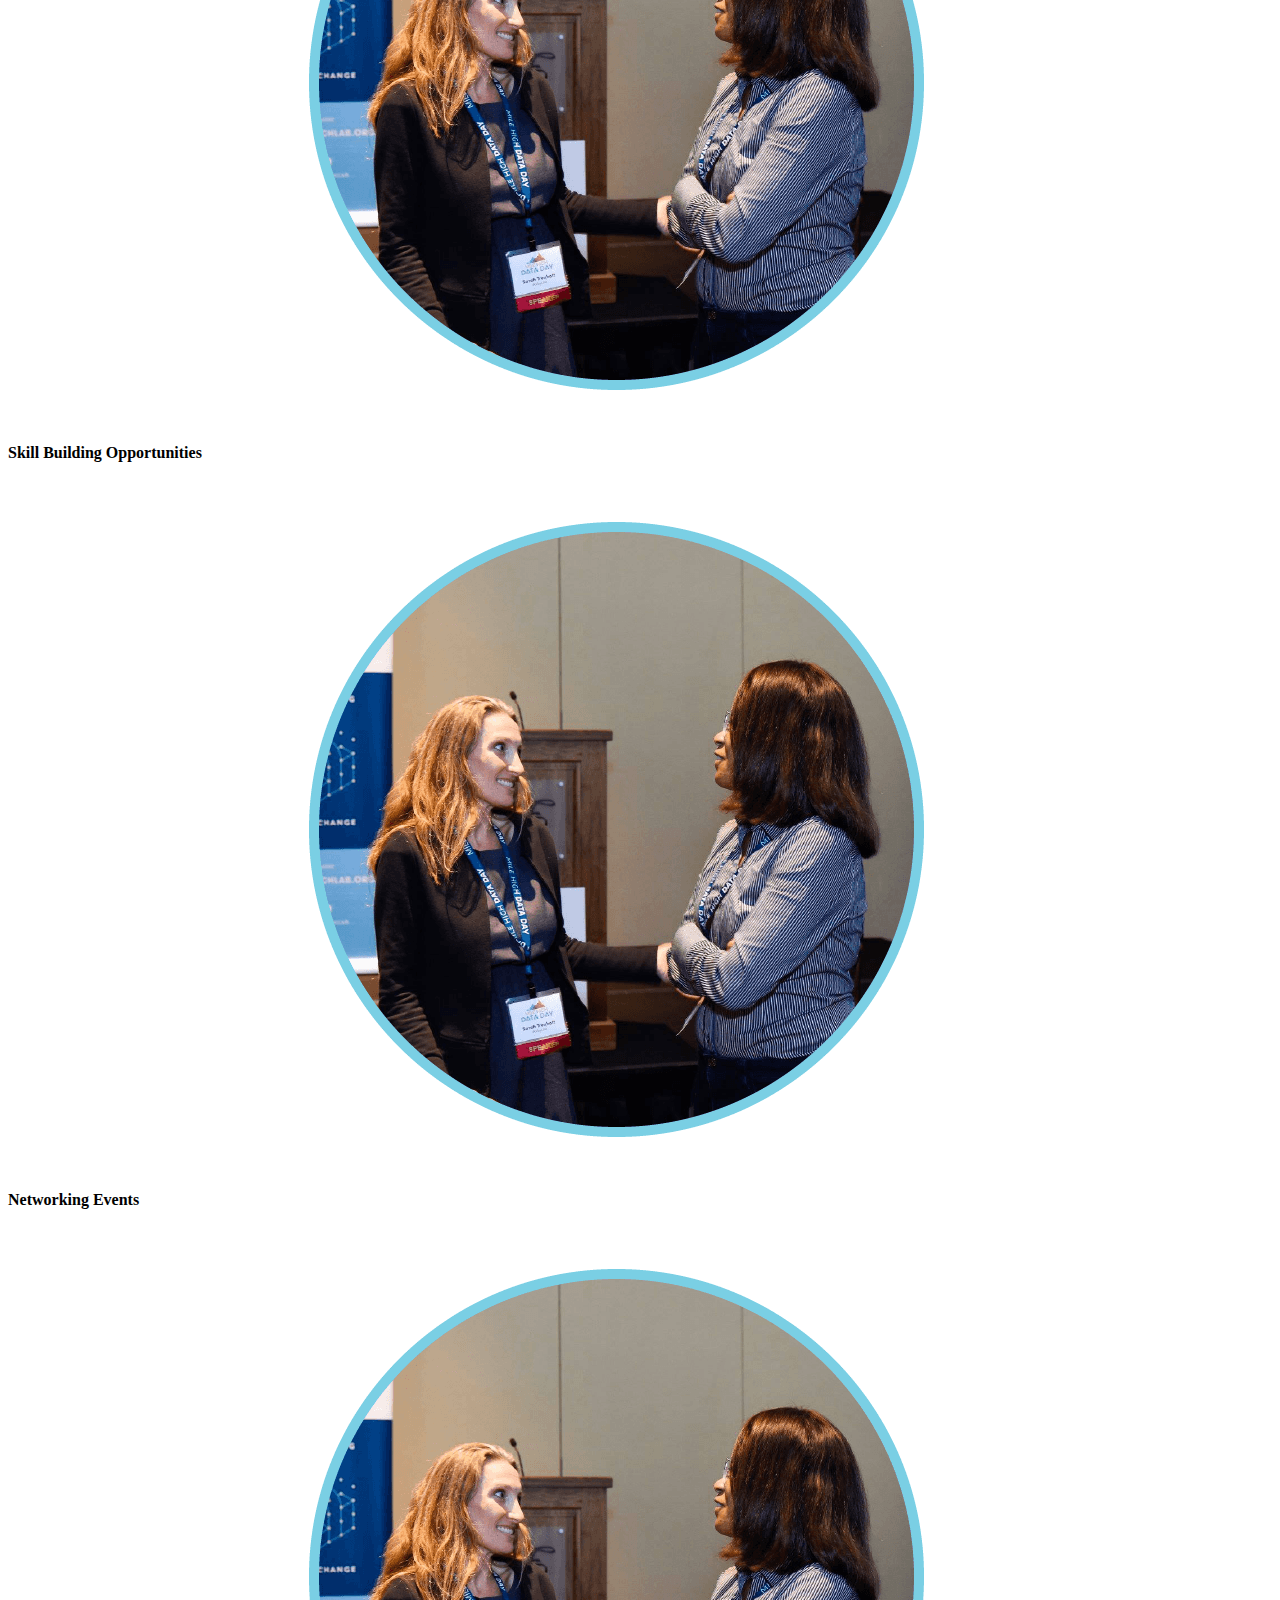
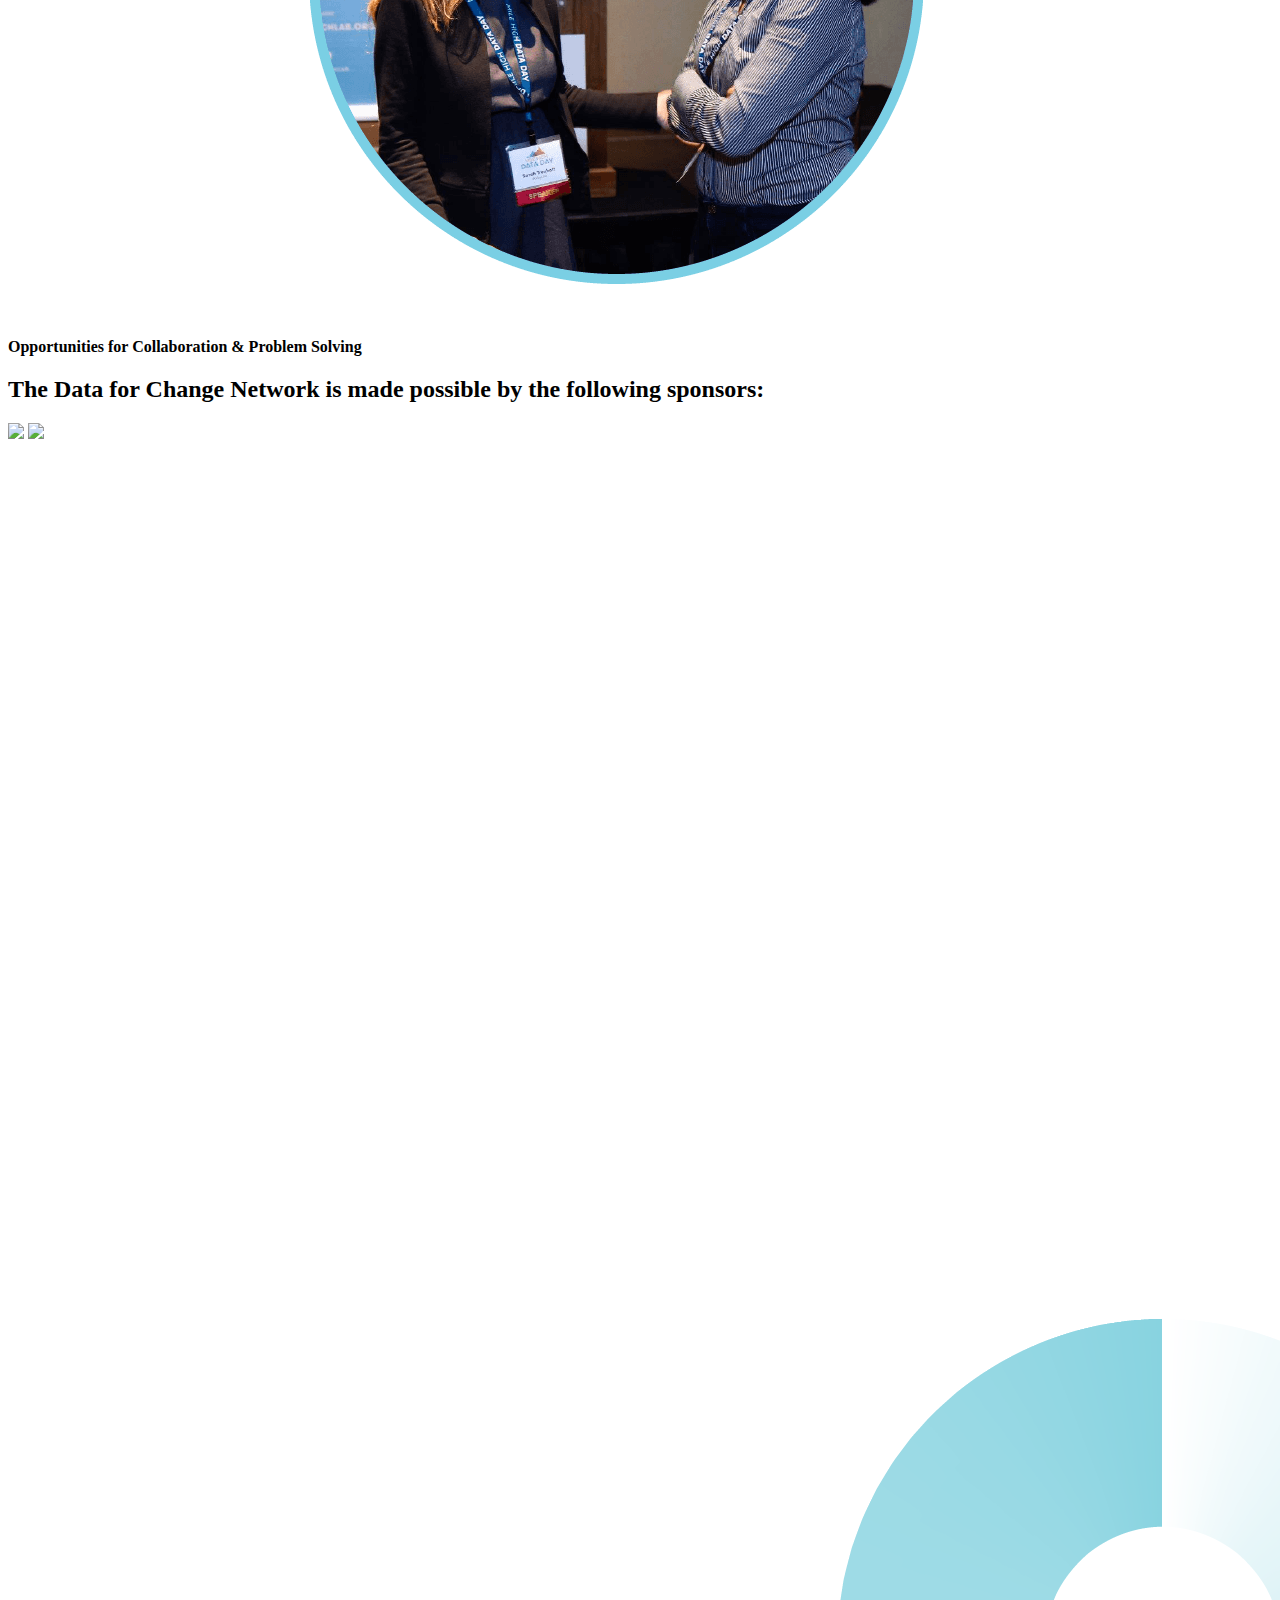
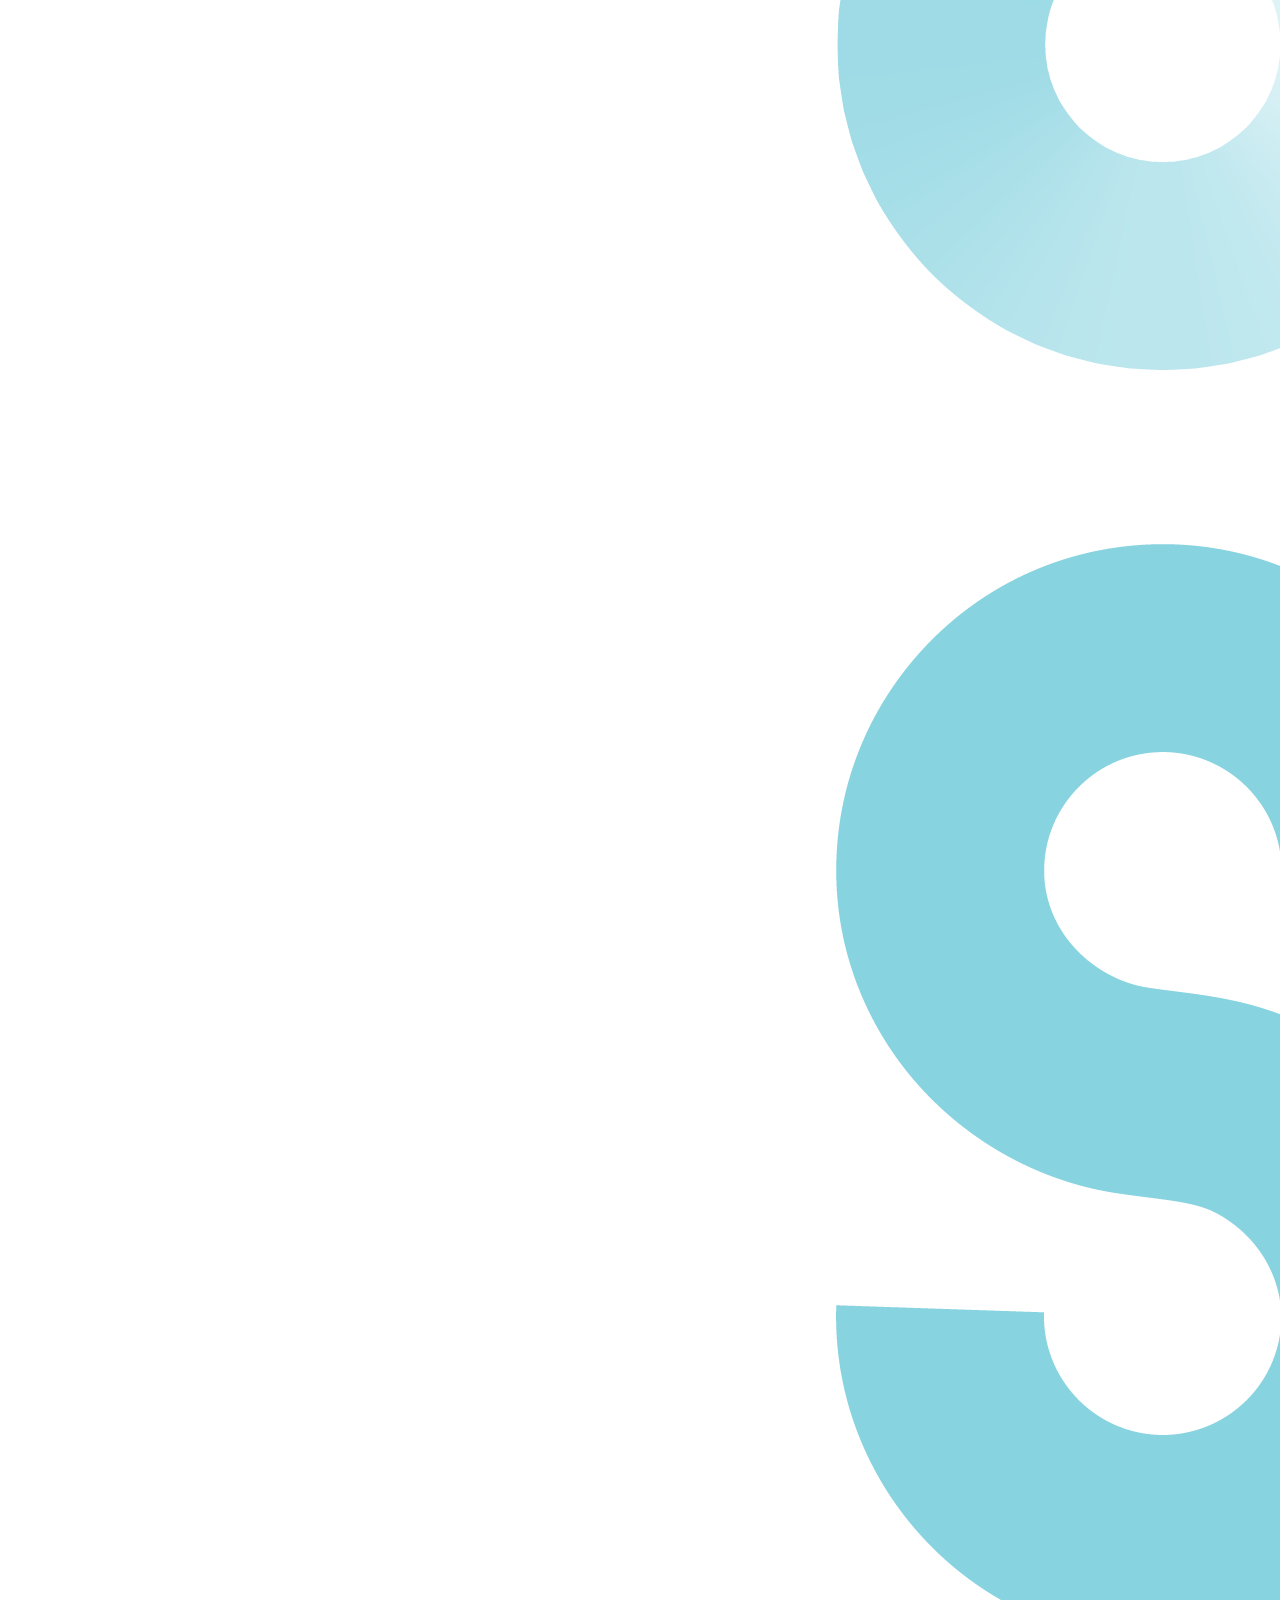
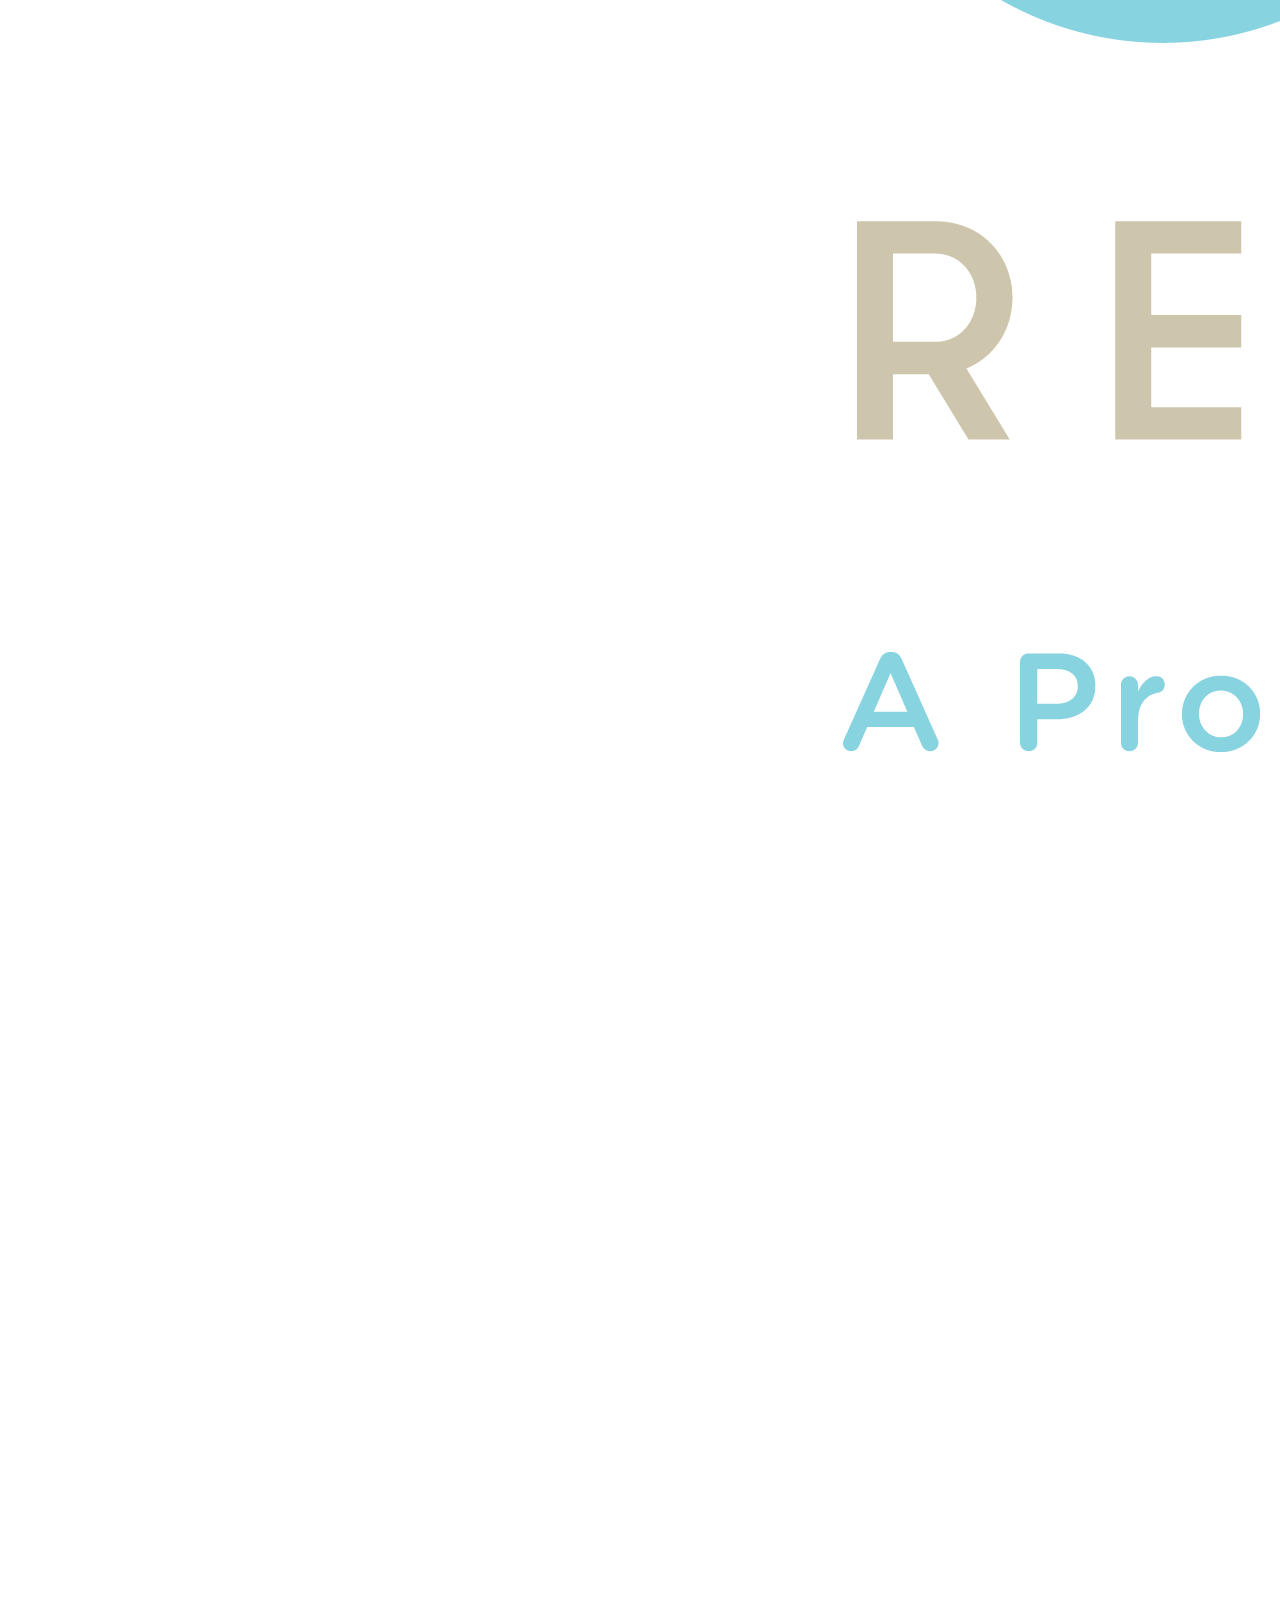
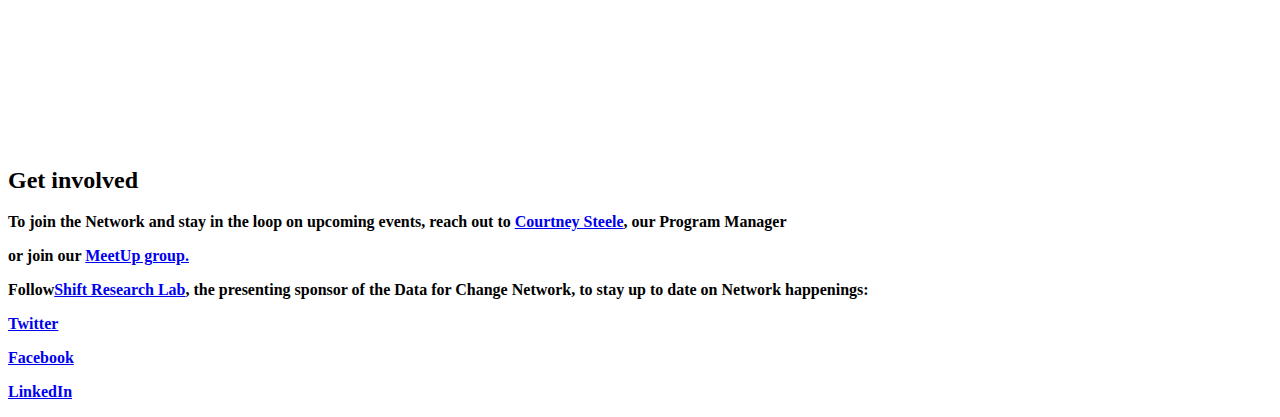
==== commit fbc58721: "Update index.html" ====
--- a/unit_3/index.html
+++ b/unit_3/index.html
@@ -2,6 +2,7 @@
 <html>
 <head>
 	<title>Data for Change Network</title>
+	<link rel="stylesheet" type="text/css" href="css/style.css">
 </head>
 <body>
 	
--- a/unit_3/css/style.css
+++ b/unit_3/css/style.css
@@ -0,0 +1,7 @@
+style.css
+h1,body {
+	font-style: "GT Walsheim,"serif;
+	font-weight: bold;
+	color: #000000
+	background-color:#00405a;
+}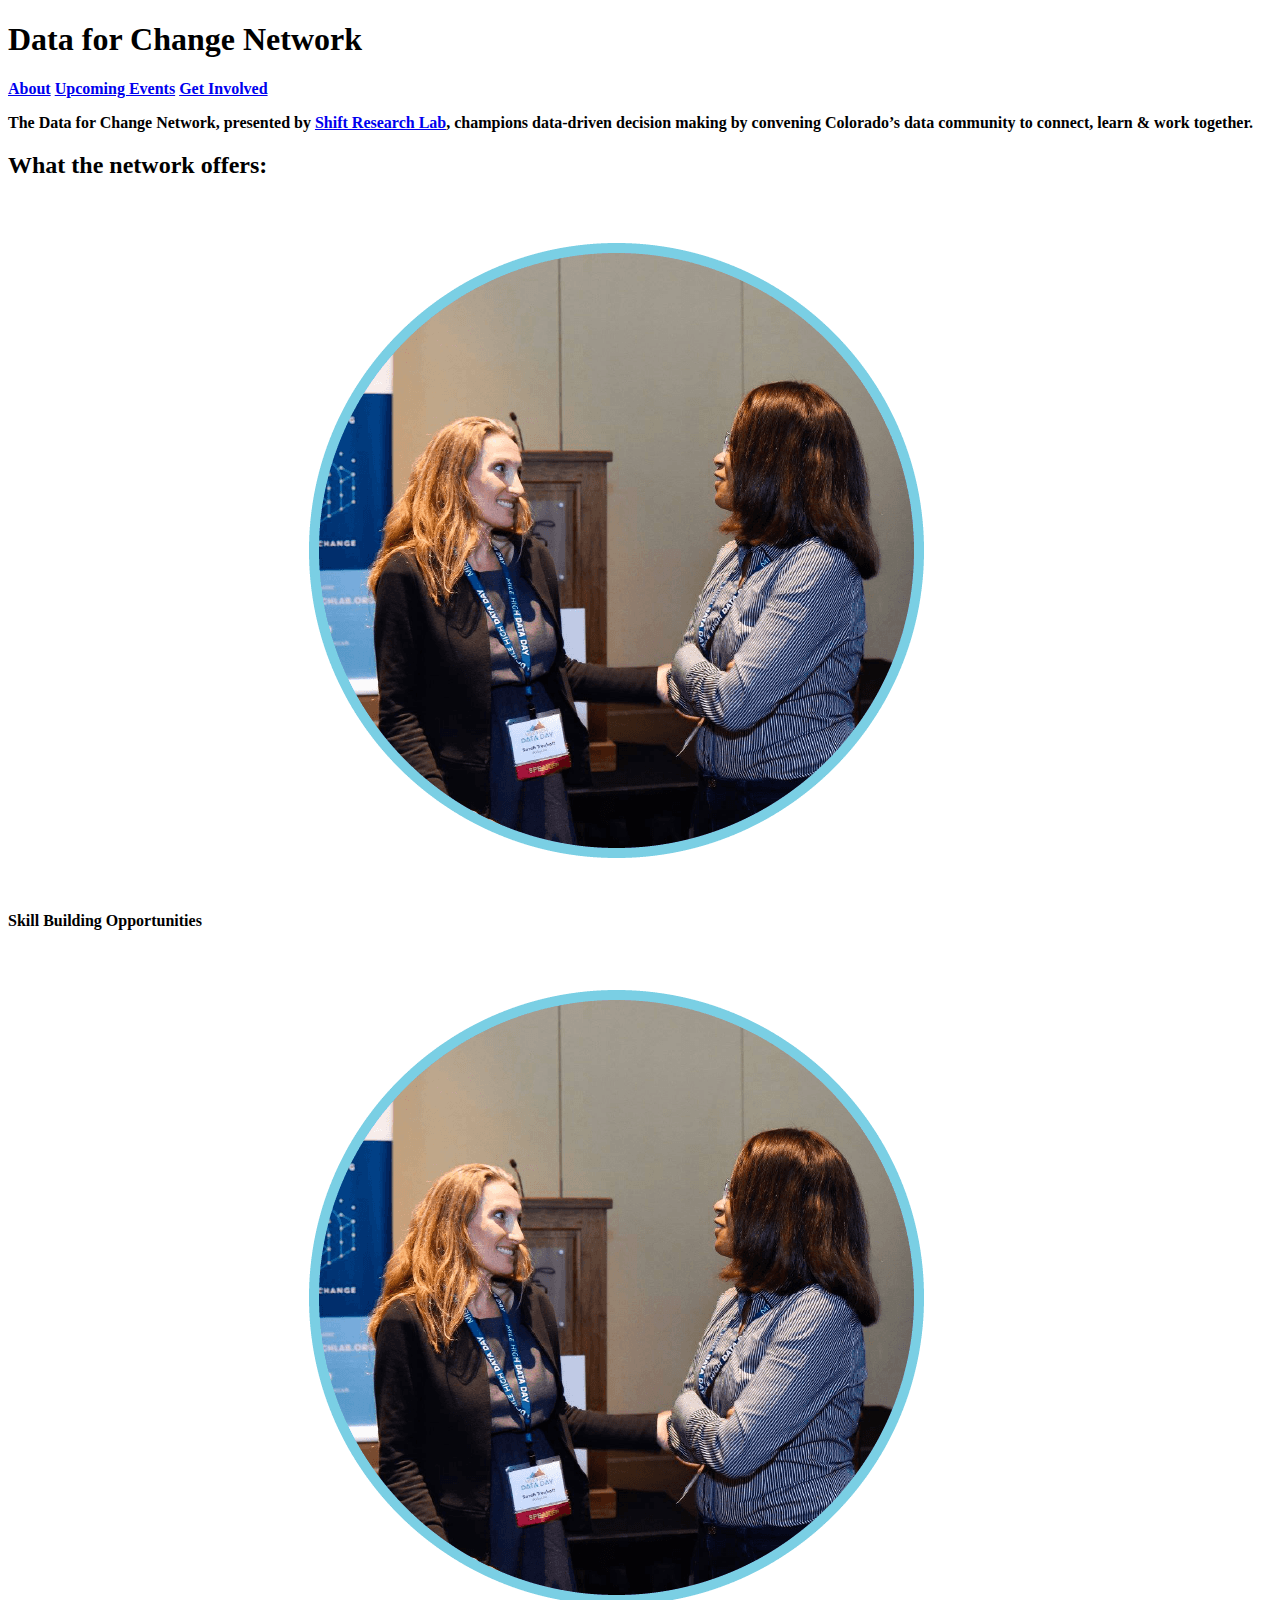
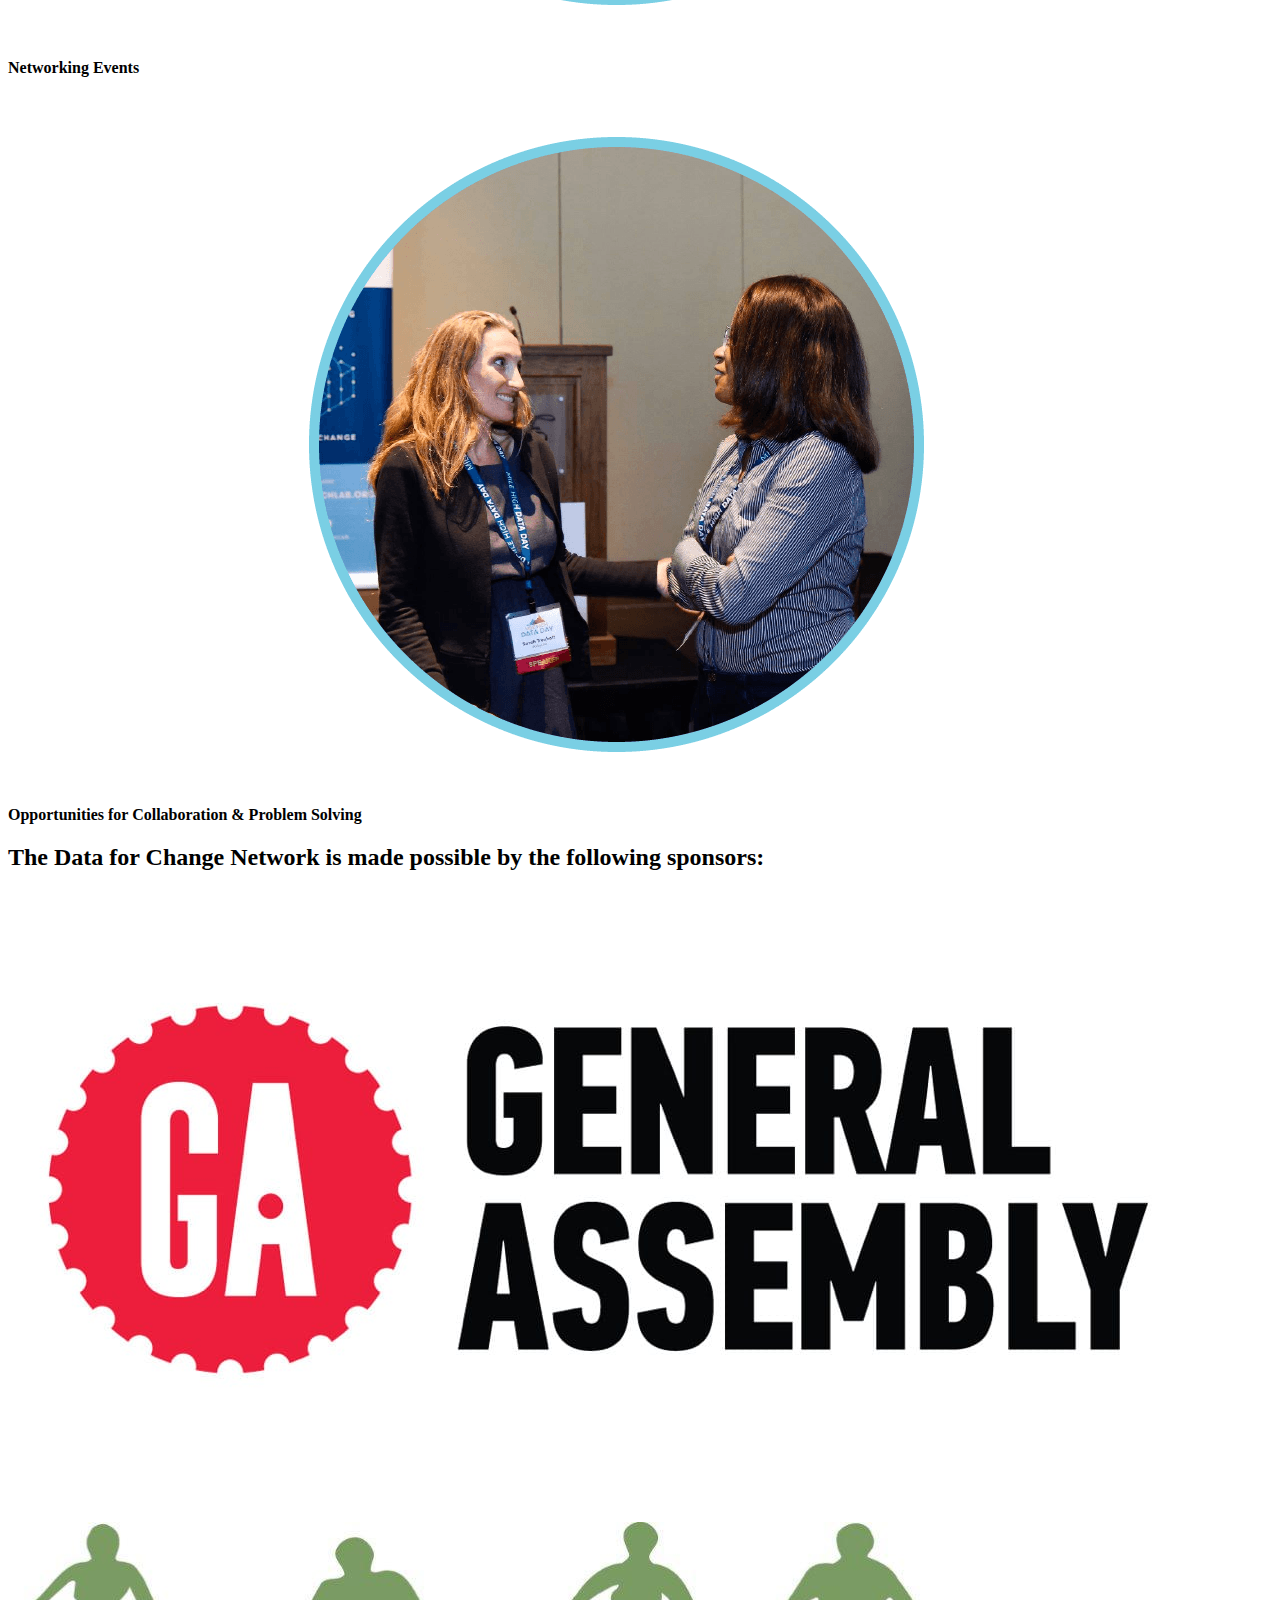
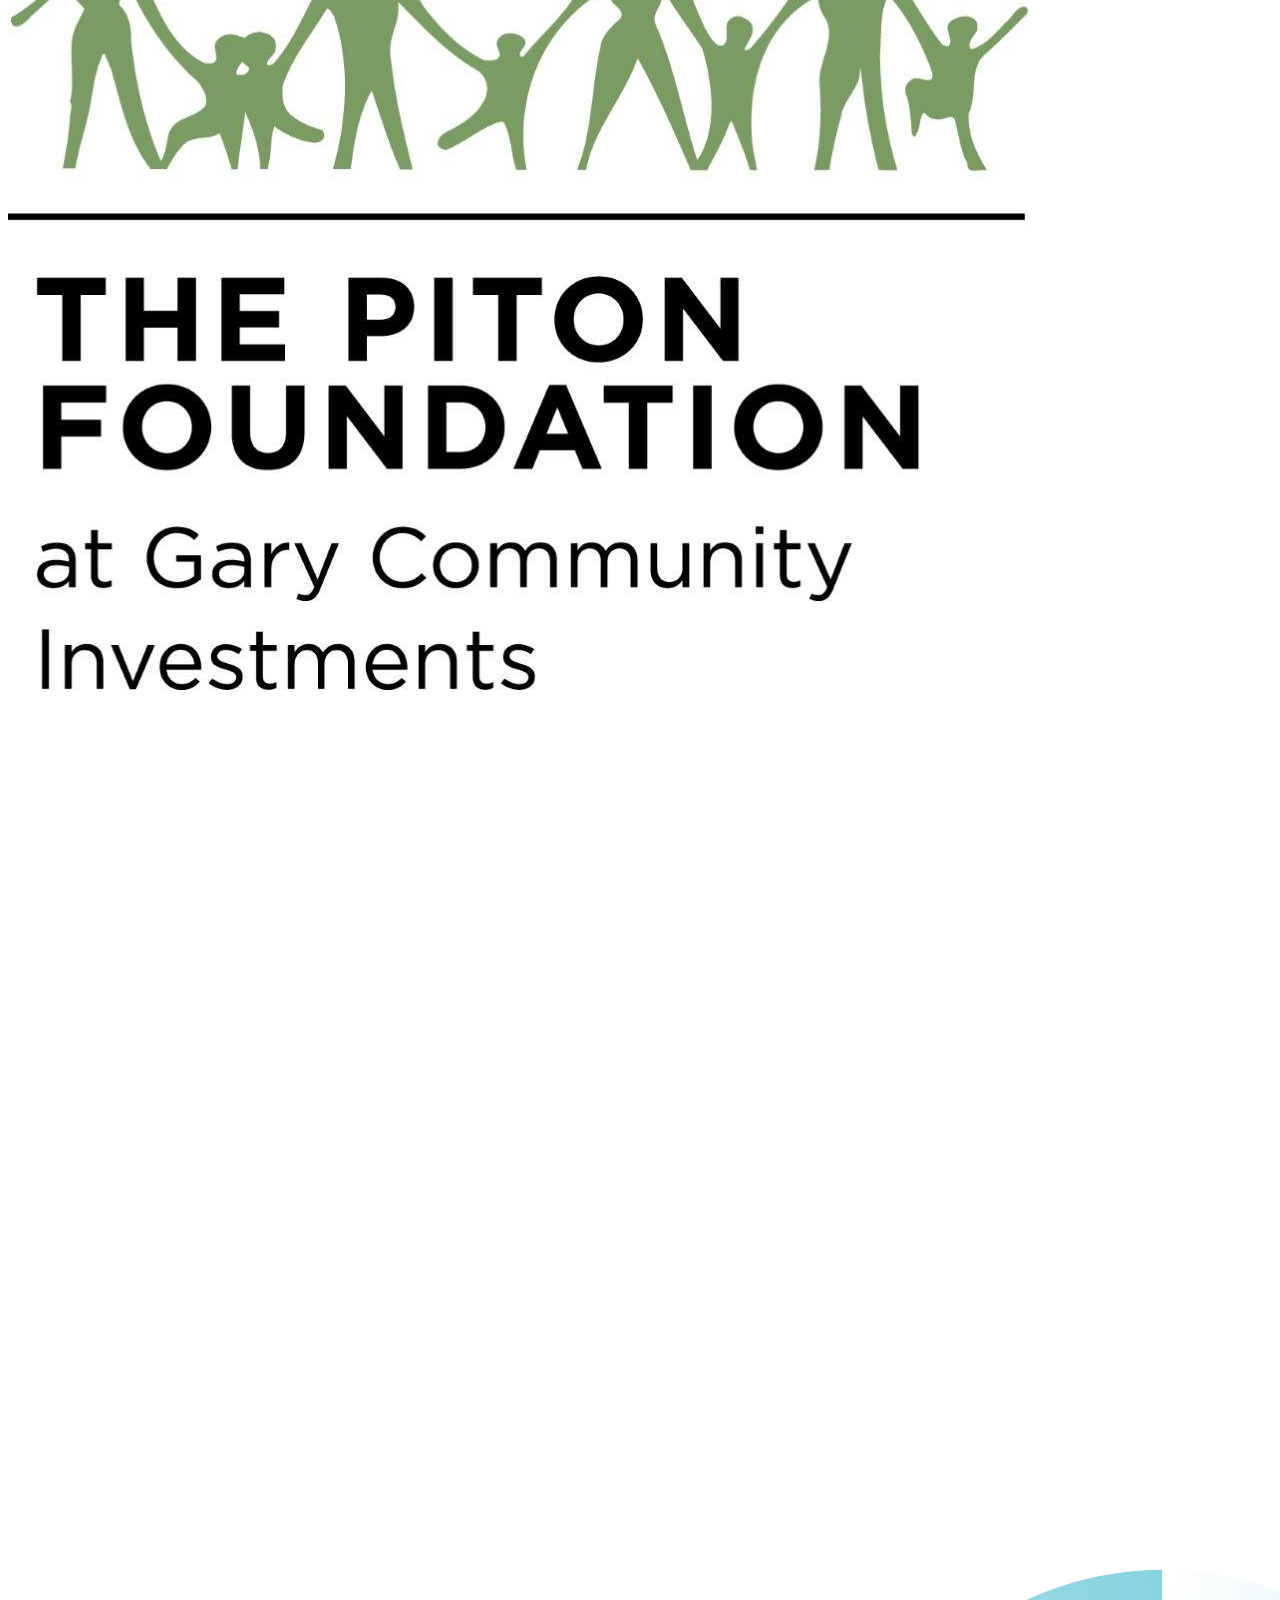
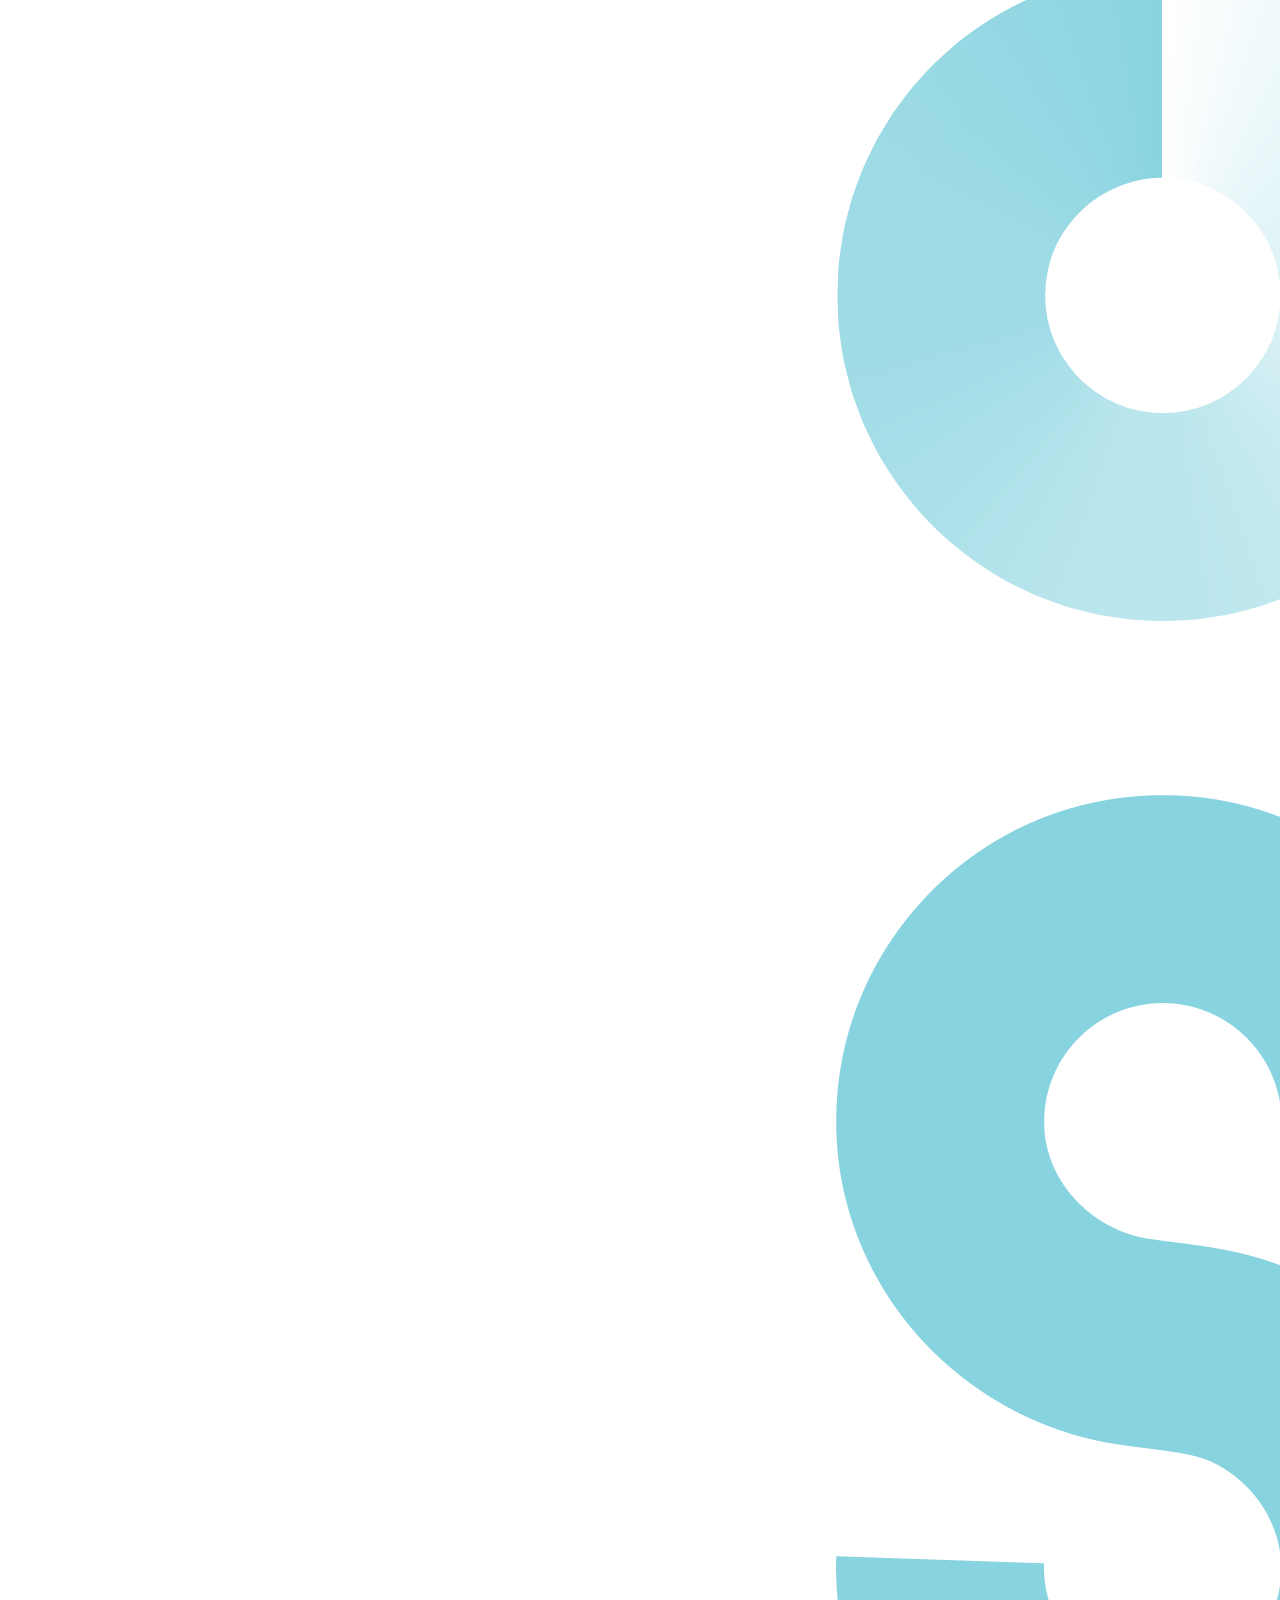
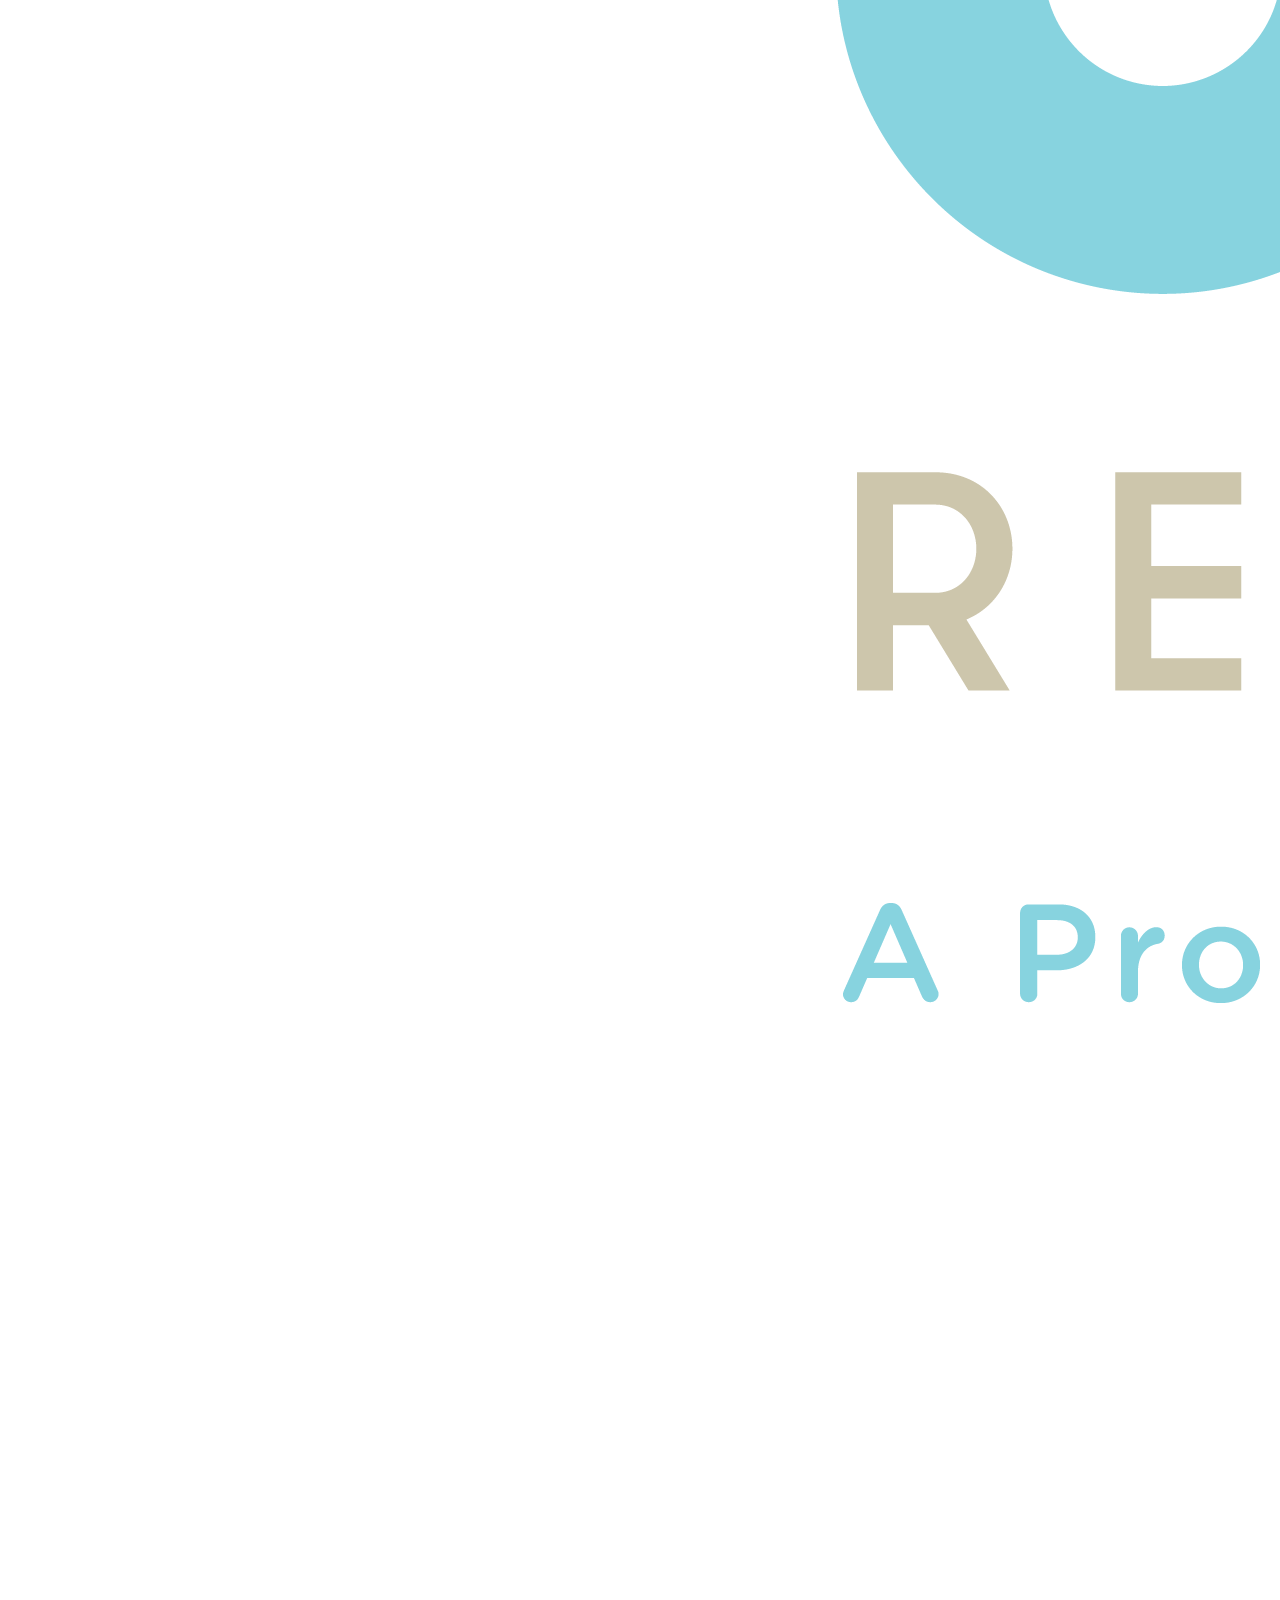
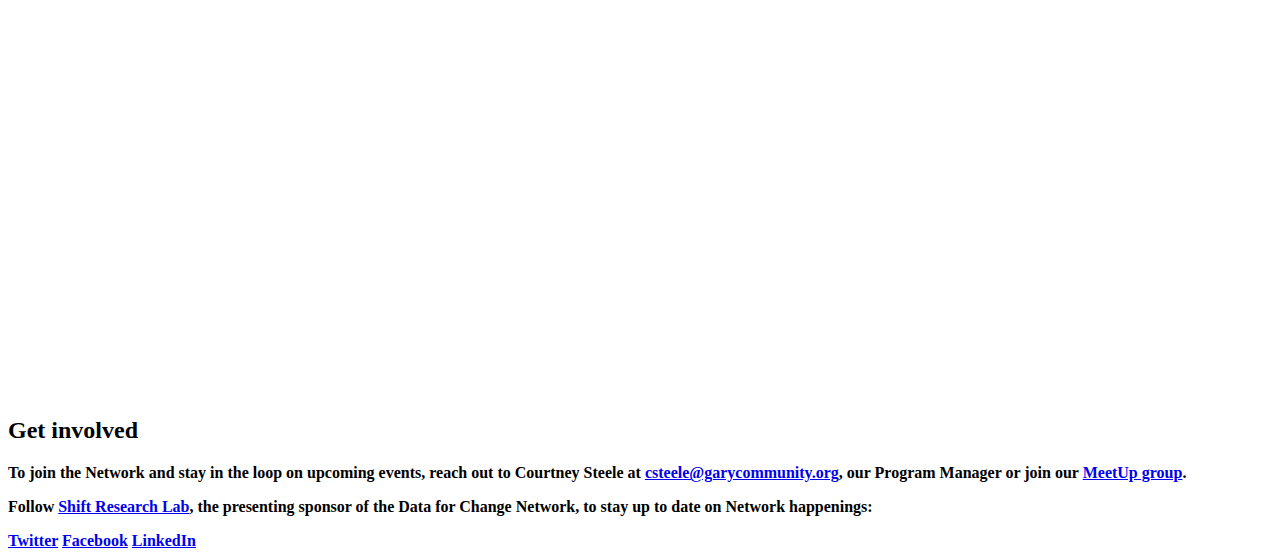
==== commit 563d8b3b: "Update index.html" ====
--- a/unit_3/index.html
+++ b/unit_3/index.html
@@ -1,39 +1,51 @@
 <!DOCTYPE html>
 <html>
 <head>
+	<link rel="stylesheet" type="text/css" href="css/style.css">
 	<title>Data for Change Network</title>
-	<link rel="stylesheet" type="text/css" href="css/style.css">
 </head>
 <body>
-	
-	<h1>Data for Change Network</h1>
-	
-	<h3>About</h3>
-	<h3>Upcoming Events</h3>
-	<h3>Get Involved</h3>
-	<img src="images/data_for_change.jpeg">
-	<p>The Data for Change Network, presented by <a href="http://www.shiftresearchlab.org/">Shift Research Lab</a>, champions data-driven decision making by convening Colorado’s data community to connect, learn & work together.</p> 
-
-	<h2>What the network offers:</h2>
-		<img src="images/circle_image.png">
-		<p>Skill Building Opportunities</p>
-		<img src="images/circle_image.png">
-		<p>Networking Events</p>
-		<img src="images/circle_image.png">
-		<p>Opportunities for Collaboration & Problem Solving</p>
-
-	<h2>The Data for Change Network is made possible by the following sponsors:</h2> 
-	<img src="images/ga_logo.jpeg">
-	<img src="images/piton_logo.jpeg">
-	<img src="images/shift_logo.png">
-
-	<h2>Get involved</h2>
-	<p>To join the Network and stay in the loop on upcoming events, reach out to <a href="mailto:csteele@garycommunity.org"> Courtney Steele</a>, our Program Manager</p> or join our <a href="https://www.meetup.com/Data-for-Change-Network-Shift-Research-Lab/"> MeetUp group.</a>
-
-	<p>Follow<a href="http://www.shiftresearchlab.org/">Shift Research Lab</a>, the presenting sponsor of the Data for Change Network, to stay up to date on Network happenings:</p>
-	<p> <a href="https://twitter.com/Shift_Research">Twitter</a> </p>
-	<p> <a href="https://www.facebook.com/ShiftResearchLab/">Facebook</a> </p>
-	</p> <a href="https://www.linkedin.com/company/shift-research-lab/?viewAsMember=true">LinkedIn</a> </p>
-
+	<header>
+		<h1>Data for Change Network</h1>
+		<nav>
+			<a href="#">About</a>
+			<a href="#">Upcoming Events</a>
+			<a href="#get-involved">Get Involved</a>
+		</nav>
+	</header>
+	<section id="intro">
+		<p>The Data for Change Network, presented by <a href="http://www.shiftresearchlab.org/">Shift Research Lab</a>, champions data-driven decision making by convening Colorado’s data community to connect, learn & work together.</p> 
+	</section>
+	<section>
+		<h2>What the network offers:</h2>
+		<div>
+			<img src="images/circle_image.png">
+			<p>Skill Building Opportunities</p>
+		</div>
+		<div>
+			<img src="images/circle_image.png">
+			<p>Networking Events</p>
+		</div>
+		<div>
+			<img src="images/circle_image.png">
+			<p>Opportunities for Collaboration & Problem Solving</p>
+		</div>
+	</section>
+	<section>
+		<h2>The Data for Change Network is made possible by the following sponsors:</h2> 
+		<img src="images/ga_logo.jpg">
+		<img src="images/piton_logo.jpg">
+		<img src="images/shift_logo.png">
+	</section>
+	<section id="get-involved">
+		<h2>Get involved</h2>
+		<p>To join the Network and stay in the loop on upcoming events, reach out to Courtney Steele at <a href="mailto:csteele@garycommunity.org">csteele@garycommunity.org</a>, our Program Manager or join our <a href="https://www.meetup.com/Data-for-Change-Network-Shift-Research-Lab/">MeetUp group</a>.</p>
+	</section>
+	<footer>
+		<p>Follow <a href="http://www.shiftresearchlab.org/">Shift Research Lab</a>, the presenting sponsor of the Data for Change Network, to stay up to date on Network happenings:</p>
+		<a href="https://twitter.com/Shift_Research">Twitter</a>
+		<a href="https://www.facebook.com/ShiftResearchLab/">Facebook</a>
+		<a href="https://www.linkedin.com/company/shift-research-lab/?viewAsMember=true">LinkedIn</a>
+	</footer>
 </body>
-</html>+</html>
